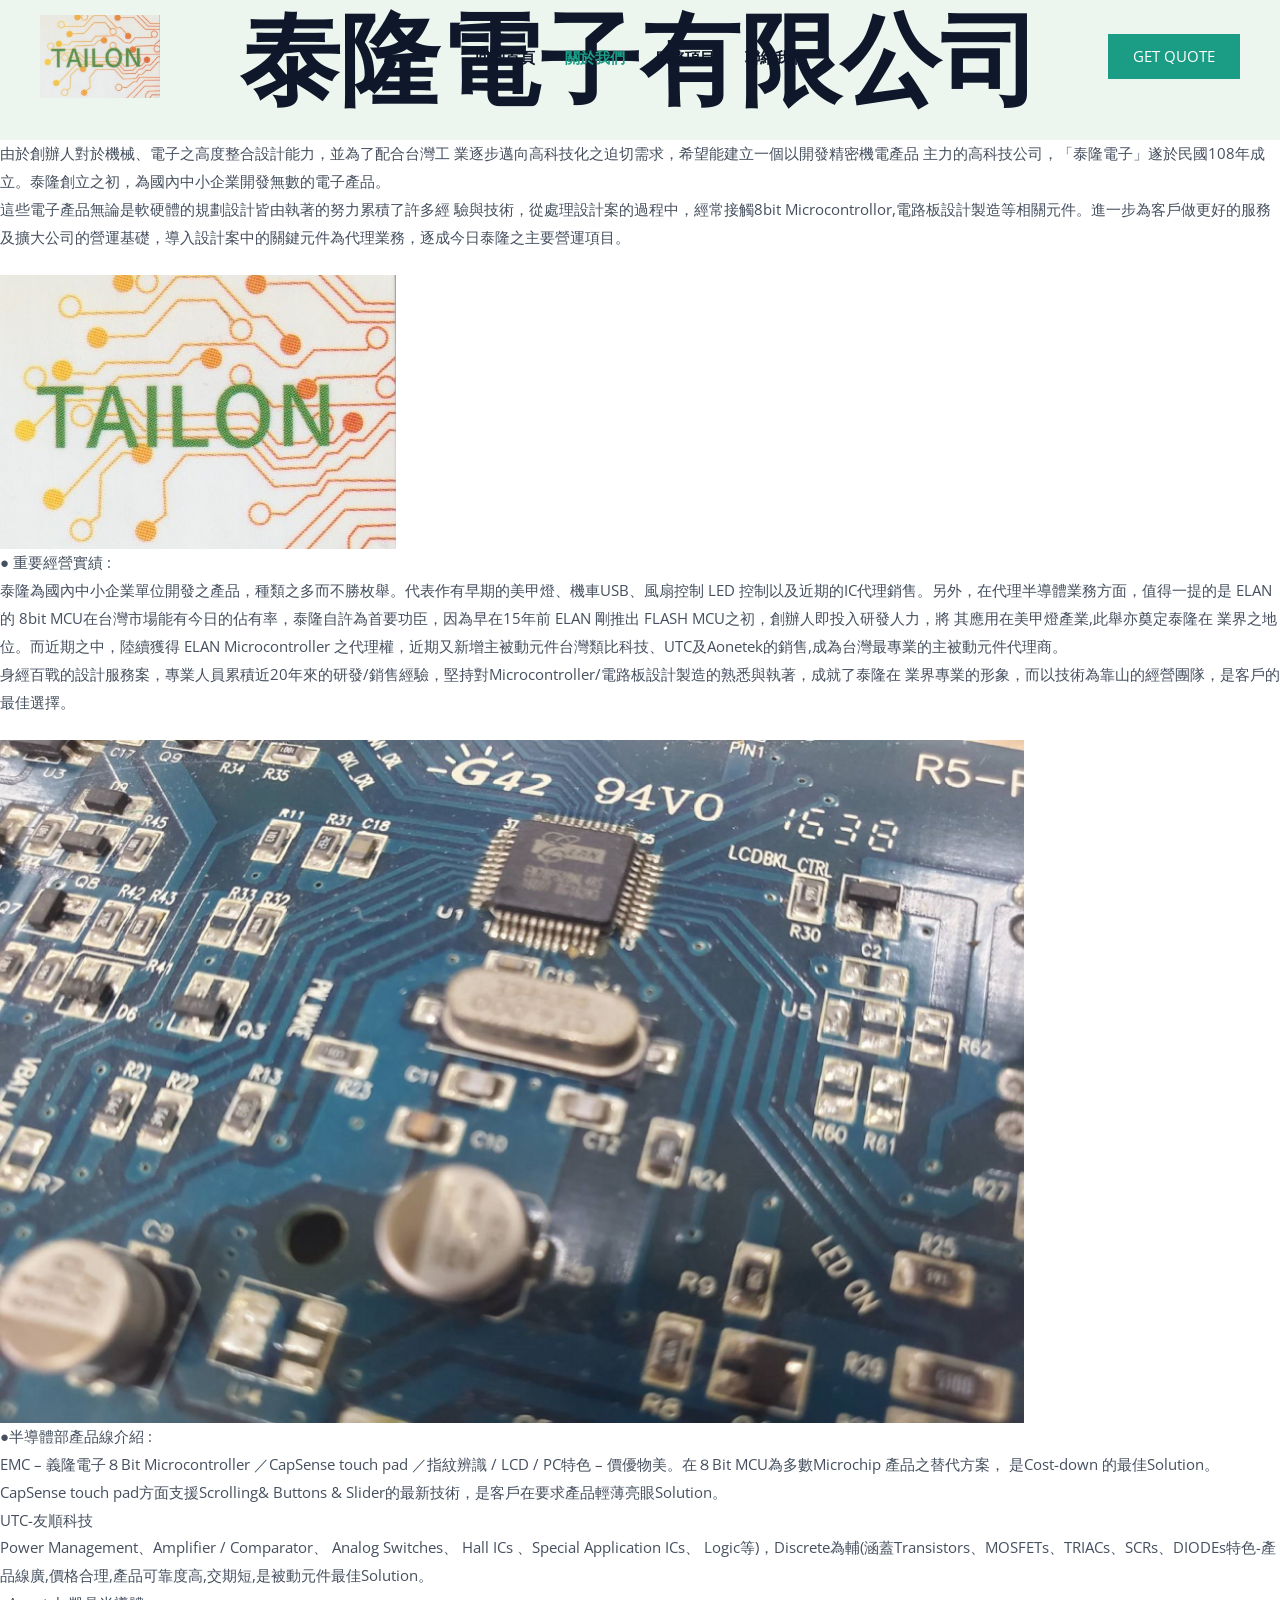
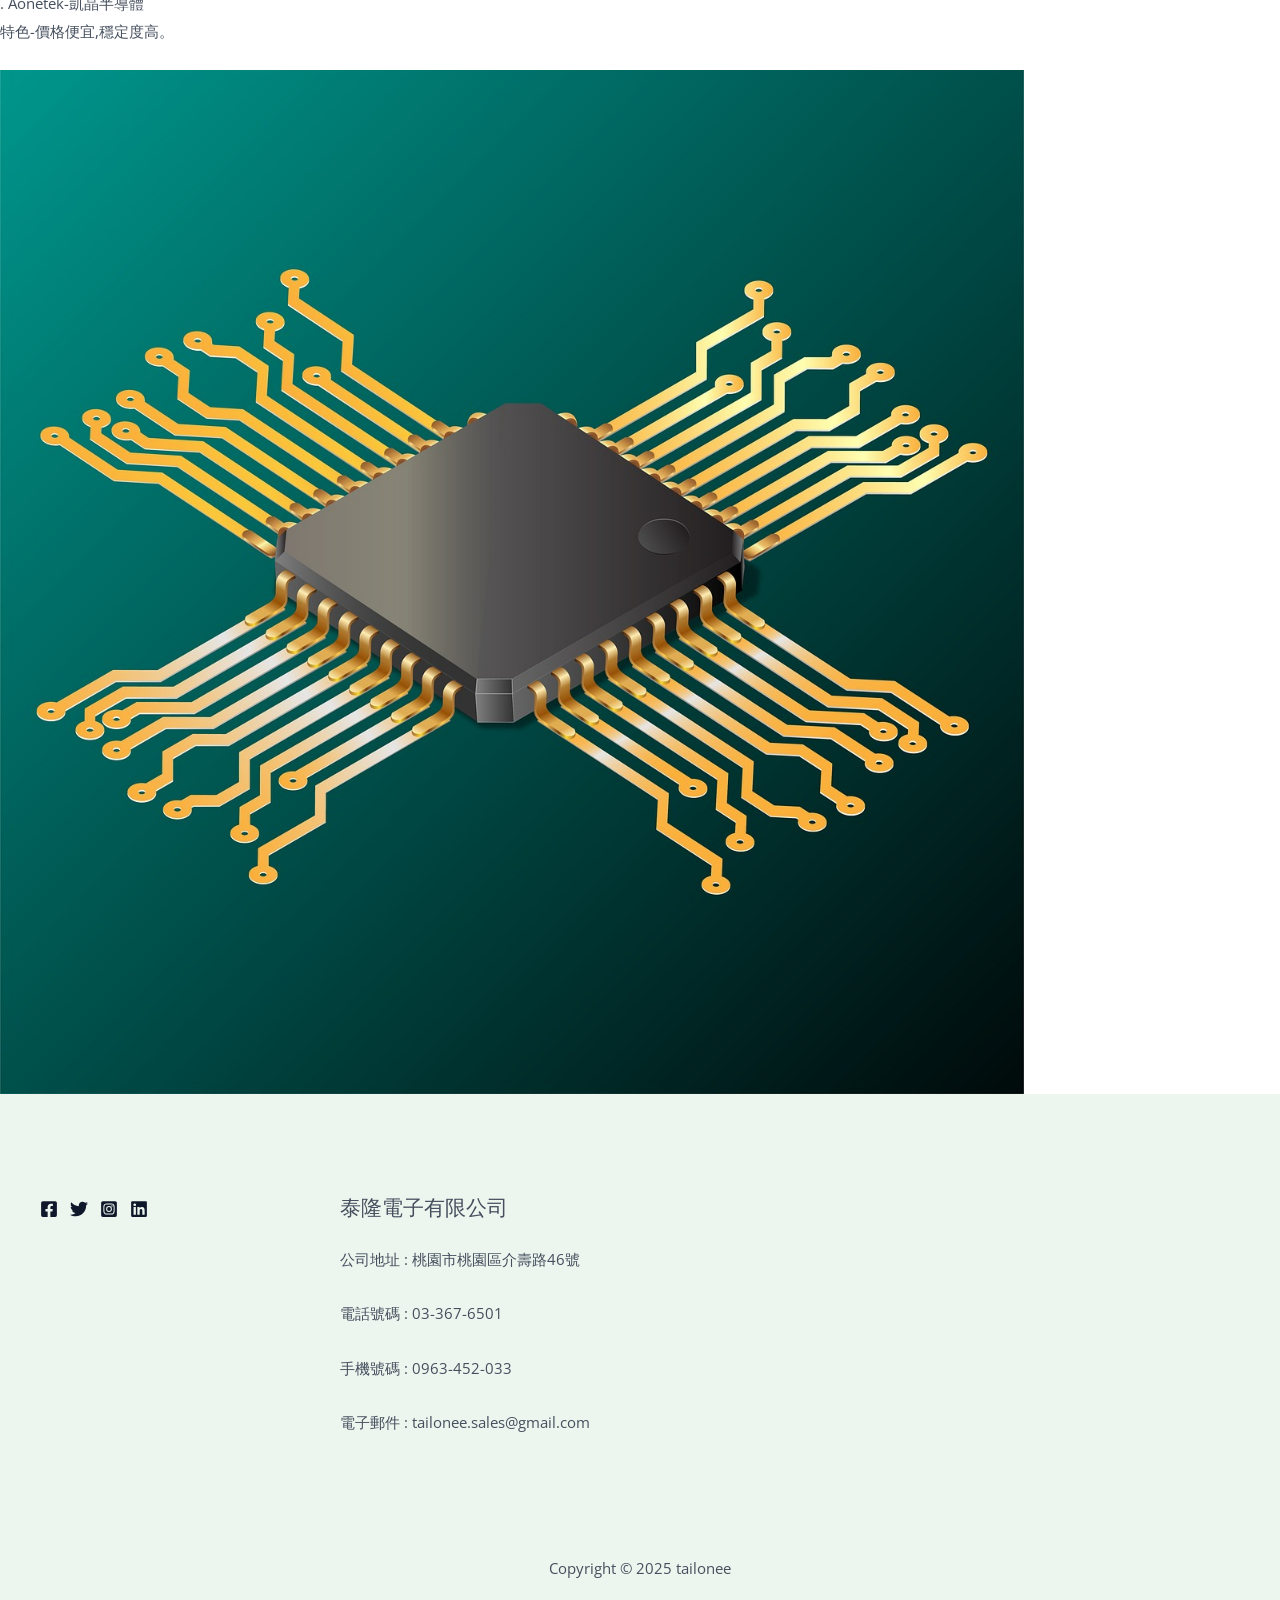
==== about/index.html @ 80944d58 "2025/05/28 2025/05/28" ====
<!DOCTYPE html>
<html lang="zh-TW">
<head>
<meta charset="UTF-8">
<meta name="viewport" content="width=device-width, initial-scale=1">
	<link rel="profile" href="https://gmpg.org/xfn/11"> 
	<title>關於我們 &#8211; tailonee</title>
<meta name="robots" content="max-image-preview:large">
	<style>img:is([sizes="auto" i], [sizes^="auto," i]) { contain-intrinsic-size: 3000px 1500px }</style>
	<link rel="dns-prefetch" href="//fonts.googleapis.com">
<link rel="alternate" type="application/rss+xml" title="訂閱《tailonee》&raquo; 資訊提供" href="https://wayne0417.github.io/tailonee.github.io/feed/">
<link rel="alternate" type="application/rss+xml" title="訂閱《tailonee》&raquo; 留言的資訊提供" href="https://wayne0417.github.io/tailonee.github.io/comments/feed/">
<script>
window._wpemojiSettings = {"baseUrl":"https:\/\/s.w.org\/images\/core\/emoji\/15.1.0\/72x72\/","ext":".png","svgUrl":"https:\/\/s.w.org\/images\/core\/emoji\/15.1.0\/svg\/","svgExt":".svg","source":{"concatemoji":"https:\/\/wayne0417.github.io\/tailonee.github.io\/wp-includes\/js\/wp-emoji-release.min.js?ver=6.8.1"}};
/*! This file is auto-generated */
!function(i,n){var o,s,e;function c(e){try{var t={supportTests:e,timestamp:(new Date).valueOf()};sessionStorage.setItem(o,JSON.stringify(t))}catch(e){}}function p(e,t,n){e.clearRect(0,0,e.canvas.width,e.canvas.height),e.fillText(t,0,0);var t=new Uint32Array(e.getImageData(0,0,e.canvas.width,e.canvas.height).data),r=(e.clearRect(0,0,e.canvas.width,e.canvas.height),e.fillText(n,0,0),new Uint32Array(e.getImageData(0,0,e.canvas.width,e.canvas.height).data));return t.every(function(e,t){return e===r[t]})}function u(e,t,n){switch(t){case"flag":return n(e,"🏳️‍⚧️","🏳️​⚧️")?!1:!n(e,"🇺🇳","🇺​🇳")&&!n(e,"🏴󠁧󠁢󠁥󠁮󠁧󠁿","🏴​󠁧​󠁢​󠁥​󠁮​󠁧​󠁿");case"emoji":return!n(e,"🐦‍🔥","🐦​🔥")}return!1}function f(e,t,n){var r="undefined"!=typeof WorkerGlobalScope&&self instanceof WorkerGlobalScope?new OffscreenCanvas(300,150):i.createElement("canvas"),a=r.getContext("2d",{willReadFrequently:!0}),o=(a.textBaseline="top",a.font="600 32px Arial",{});return e.forEach(function(e){o[e]=t(a,e,n)}),o}function t(e){var t=i.createElement("script");t.src=e,t.defer=!0,i.head.appendChild(t)}"undefined"!=typeof Promise&&(o="wpEmojiSettingsSupports",s=["flag","emoji"],n.supports={everything:!0,everythingExceptFlag:!0},e=new Promise(function(e){i.addEventListener("DOMContentLoaded",e,{once:!0})}),new Promise(function(t){var n=function(){try{var e=JSON.parse(sessionStorage.getItem(o));if("object"==typeof e&&"number"==typeof e.timestamp&&(new Date).valueOf()<e.timestamp+604800&&"object"==typeof e.supportTests)return e.supportTests}catch(e){}return null}();if(!n){if("undefined"!=typeof Worker&&"undefined"!=typeof OffscreenCanvas&&"undefined"!=typeof URL&&URL.createObjectURL&&"undefined"!=typeof Blob)try{var e="postMessage("+f.toString()+"("+[JSON.stringify(s),u.toString(),p.toString()].join(",")+"));",r=new Blob([e],{type:"text/javascript"}),a=new Worker(URL.createObjectURL(r),{name:"wpTestEmojiSupports"});return void(a.onmessage=function(e){c(n=e.data),a.terminate(),t(n)})}catch(e){}c(n=f(s,u,p))}t(n)}).then(function(e){for(var t in e)n.supports[t]=e[t],n.supports.everything=n.supports.everything&&n.supports[t],"flag"!==t&&(n.supports.everythingExceptFlag=n.supports.everythingExceptFlag&&n.supports[t]);n.supports.everythingExceptFlag=n.supports.everythingExceptFlag&&!n.supports.flag,n.DOMReady=!1,n.readyCallback=function(){n.DOMReady=!0}}).then(function(){return e}).then(function(){var e;n.supports.everything||(n.readyCallback(),(e=n.source||{}).concatemoji?t(e.concatemoji):e.wpemoji&&e.twemoji&&(t(e.twemoji),t(e.wpemoji)))}))}((window,document),window._wpemojiSettings);
</script>
<link rel="stylesheet" id="astra-theme-css-css" href="https://wayne0417.github.io/tailonee.github.io/wp-content/themes/astra/assets/css/minified/main.min.css?ver=4.11.0" media="all">
<style id="astra-theme-css-inline-css">:root{--ast-post-nav-space:0;--ast-container-default-xlg-padding:6.67em;--ast-container-default-lg-padding:5.67em;--ast-container-default-slg-padding:4.34em;--ast-container-default-md-padding:3.34em;--ast-container-default-sm-padding:6.67em;--ast-container-default-xs-padding:2.4em;--ast-container-default-xxs-padding:1.4em;--ast-code-block-background:#EEEEEE;--ast-comment-inputs-background:#FAFAFA;--ast-normal-container-width:1200px;--ast-narrow-container-width:750px;--ast-blog-title-font-weight:normal;--ast-blog-meta-weight:inherit;--ast-global-color-primary:var(--ast-global-color-5);--ast-global-color-secondary:var(--ast-global-color-4);--ast-global-color-alternate-background:var(--ast-global-color-7);--ast-global-color-subtle-background:var(--ast-global-color-6);--ast-bg-style-guide:#F8FAFC;--ast-shadow-style-guide:0px 0px 4px 0 #00000057;--ast-global-dark-bg-style:#fff;--ast-global-dark-lfs:#fbfbfb;--ast-widget-bg-color:#fafafa;--ast-wc-container-head-bg-color:#fbfbfb;--ast-title-layout-bg:#eeeeee;--ast-search-border-color:#e7e7e7;--ast-lifter-hover-bg:#e6e6e6;--ast-gallery-block-color:#000;--srfm-color-input-label:var(--ast-global-color-2);}html{font-size:93.75%;}a,.page-title{color:var(--ast-global-color-2);}a:hover,a:focus{color:var(--ast-global-color-1);}body,button,input,select,textarea,.ast-button,.ast-custom-button{font-family:'Open Sans',sans-serif;font-weight:400;font-size:15px;font-size:1rem;}blockquote{color:var(--ast-global-color-3);}h1,.entry-content h1,h2,.entry-content h2,h3,.entry-content h3,h4,.entry-content h4,h5,.entry-content h5,h6,.entry-content h6,.site-title,.site-title a{font-family:'Josefin Sans',sans-serif;font-weight:700;line-height:1.1em;}.site-title{font-size:35px;font-size:2.3333333333333rem;display:none;}header .custom-logo-link img{max-width:120px;width:120px;}.astra-logo-svg{width:120px;}.site-header .site-description{font-size:15px;font-size:1rem;display:none;}.entry-title{font-size:30px;font-size:2rem;}.archive .ast-article-post .ast-article-inner,.blog .ast-article-post .ast-article-inner,.archive .ast-article-post .ast-article-inner:hover,.blog .ast-article-post .ast-article-inner:hover{overflow:hidden;}h1,.entry-content h1{font-size:100px;font-size:6.6666666666667rem;font-family:'Josefin Sans',sans-serif;line-height:1.4em;}h2,.entry-content h2{font-size:60px;font-size:4rem;font-family:'Josefin Sans',sans-serif;line-height:1.3em;}h3,.entry-content h3{font-size:60px;font-size:4rem;font-family:'Josefin Sans',sans-serif;line-height:1.3em;}h4,.entry-content h4{font-size:45px;font-size:3rem;line-height:1.2em;font-family:'Josefin Sans',sans-serif;}h5,.entry-content h5{font-size:24px;font-size:1.6rem;line-height:1.2em;font-family:'Josefin Sans',sans-serif;}h6,.entry-content h6{font-size:18px;font-size:1.2rem;line-height:1.25em;font-family:'Josefin Sans',sans-serif;}::selection{background-color:var(--ast-global-color-0);color:#ffffff;}body,h1,.entry-title a,.entry-content h1,h2,.entry-content h2,h3,.entry-content h3,h4,.entry-content h4,h5,.entry-content h5,h6,.entry-content h6{color:var(--ast-global-color-3);}.tagcloud a:hover,.tagcloud a:focus,.tagcloud a.current-item{color:#ffffff;border-color:var(--ast-global-color-2);background-color:var(--ast-global-color-2);}input:focus,input[type="text"]:focus,input[type="email"]:focus,input[type="url"]:focus,input[type="password"]:focus,input[type="reset"]:focus,input[type="search"]:focus,textarea:focus{border-color:var(--ast-global-color-2);}input[type="radio"]:checked,input[type=reset],input[type="checkbox"]:checked,input[type="checkbox"]:hover:checked,input[type="checkbox"]:focus:checked,input[type=range]::-webkit-slider-thumb{border-color:var(--ast-global-color-2);background-color:var(--ast-global-color-2);box-shadow:none;}.site-footer a:hover + .post-count,.site-footer a:focus + .post-count{background:var(--ast-global-color-2);border-color:var(--ast-global-color-2);}.single .nav-links .nav-previous,.single .nav-links .nav-next{color:var(--ast-global-color-2);}.entry-meta,.entry-meta *{line-height:1.45;color:var(--ast-global-color-2);}.entry-meta a:not(.ast-button):hover,.entry-meta a:not(.ast-button):hover *,.entry-meta a:not(.ast-button):focus,.entry-meta a:not(.ast-button):focus *,.page-links > .page-link,.page-links .page-link:hover,.post-navigation a:hover{color:var(--ast-global-color-1);}#cat option,.secondary .calendar_wrap thead a,.secondary .calendar_wrap thead a:visited{color:var(--ast-global-color-2);}.secondary .calendar_wrap #today,.ast-progress-val span{background:var(--ast-global-color-2);}.secondary a:hover + .post-count,.secondary a:focus + .post-count{background:var(--ast-global-color-2);border-color:var(--ast-global-color-2);}.calendar_wrap #today > a{color:#ffffff;}.page-links .page-link,.single .post-navigation a{color:var(--ast-global-color-2);}.ast-search-menu-icon .search-form button.search-submit{padding:0 4px;}.ast-search-menu-icon form.search-form{padding-right:0;}.ast-search-menu-icon.slide-search input.search-field{width:0;}.ast-header-search .ast-search-menu-icon.ast-dropdown-active .search-form,.ast-header-search .ast-search-menu-icon.ast-dropdown-active .search-field:focus{transition:all 0.2s;}.search-form input.search-field:focus{outline:none;}.wp-block-latest-posts > li > a{color:var(--ast-global-color-2);}.widget-title,.widget .wp-block-heading{font-size:21px;font-size:1.4rem;color:var(--ast-global-color-3);}.ast-search-menu-icon.slide-search a:focus-visible:focus-visible,.astra-search-icon:focus-visible,#close:focus-visible,a:focus-visible,.ast-menu-toggle:focus-visible,.site .skip-link:focus-visible,.wp-block-loginout input:focus-visible,.wp-block-search.wp-block-search__button-inside .wp-block-search__inside-wrapper,.ast-header-navigation-arrow:focus-visible,.woocommerce .wc-proceed-to-checkout > .checkout-button:focus-visible,.woocommerce .woocommerce-MyAccount-navigation ul li a:focus-visible,.ast-orders-table__row .ast-orders-table__cell:focus-visible,.woocommerce .woocommerce-order-details .order-again > .button:focus-visible,.woocommerce .woocommerce-message a.button.wc-forward:focus-visible,.woocommerce #minus_qty:focus-visible,.woocommerce #plus_qty:focus-visible,a#ast-apply-coupon:focus-visible,.woocommerce .woocommerce-info a:focus-visible,.woocommerce .astra-shop-summary-wrap a:focus-visible,.woocommerce a.wc-forward:focus-visible,#ast-apply-coupon:focus-visible,.woocommerce-js .woocommerce-mini-cart-item a.remove:focus-visible,#close:focus-visible,.button.search-submit:focus-visible,#search_submit:focus,.normal-search:focus-visible,.ast-header-account-wrap:focus-visible,.woocommerce .ast-on-card-button.ast-quick-view-trigger:focus{outline-style:dotted;outline-color:inherit;outline-width:thin;}input:focus,input[type="text"]:focus,input[type="email"]:focus,input[type="url"]:focus,input[type="password"]:focus,input[type="reset"]:focus,input[type="search"]:focus,input[type="number"]:focus,textarea:focus,.wp-block-search__input:focus,[data-section="section-header-mobile-trigger"] .ast-button-wrap .ast-mobile-menu-trigger-minimal:focus,.ast-mobile-popup-drawer.active .menu-toggle-close:focus,.woocommerce-ordering select.orderby:focus,#ast-scroll-top:focus,#coupon_code:focus,.woocommerce-page #comment:focus,.woocommerce #reviews #respond input#submit:focus,.woocommerce a.add_to_cart_button:focus,.woocommerce .button.single_add_to_cart_button:focus,.woocommerce .woocommerce-cart-form button:focus,.woocommerce .woocommerce-cart-form__cart-item .quantity .qty:focus,.woocommerce .woocommerce-billing-fields .woocommerce-billing-fields__field-wrapper .woocommerce-input-wrapper > .input-text:focus,.woocommerce #order_comments:focus,.woocommerce #place_order:focus,.woocommerce .woocommerce-address-fields .woocommerce-address-fields__field-wrapper .woocommerce-input-wrapper > .input-text:focus,.woocommerce .woocommerce-MyAccount-content form button:focus,.woocommerce .woocommerce-MyAccount-content .woocommerce-EditAccountForm .woocommerce-form-row .woocommerce-Input.input-text:focus,.woocommerce .ast-woocommerce-container .woocommerce-pagination ul.page-numbers li a:focus,body #content .woocommerce form .form-row .select2-container--default .select2-selection--single:focus,#ast-coupon-code:focus,.woocommerce.woocommerce-js .quantity input[type=number]:focus,.woocommerce-js .woocommerce-mini-cart-item .quantity input[type=number]:focus,.woocommerce p#ast-coupon-trigger:focus{border-style:dotted;border-color:inherit;border-width:thin;}input{outline:none;}.site-logo-img img{ transition:all 0.2s linear;}body .ast-oembed-container *{position:absolute;top:0;width:100%;height:100%;left:0;}body .wp-block-embed-pocket-casts .ast-oembed-container *{position:unset;}.ast-single-post-featured-section + article {margin-top: 2em;}.site-content .ast-single-post-featured-section img {width: 100%;overflow: hidden;object-fit: cover;}.site > .ast-single-related-posts-container {margin-top: 0;}@media (min-width: 922px) {.ast-desktop .ast-container--narrow {max-width: var(--ast-narrow-container-width);margin: 0 auto;}}.ast-page-builder-template .hentry {margin: 0;}.ast-page-builder-template .site-content > .ast-container {max-width: 100%;padding: 0;}.ast-page-builder-template .site .site-content #primary {padding: 0;margin: 0;}.ast-page-builder-template .no-results {text-align: center;margin: 4em auto;}.ast-page-builder-template .ast-pagination {padding: 2em;}.ast-page-builder-template .entry-header.ast-no-title.ast-no-thumbnail {margin-top: 0;}.ast-page-builder-template .entry-header.ast-header-without-markup {margin-top: 0;margin-bottom: 0;}.ast-page-builder-template .entry-header.ast-no-title.ast-no-meta {margin-bottom: 0;}.ast-page-builder-template.single .post-navigation {padding-bottom: 2em;}.ast-page-builder-template.single-post .site-content > .ast-container {max-width: 100%;}.ast-page-builder-template .entry-header {margin-top: 4em;margin-left: auto;margin-right: auto;padding-left: 20px;padding-right: 20px;}.single.ast-page-builder-template .entry-header {padding-left: 20px;padding-right: 20px;}.ast-page-builder-template .ast-archive-description {margin: 4em auto 0;padding-left: 20px;padding-right: 20px;}.ast-page-builder-template.ast-no-sidebar .entry-content .alignwide {margin-left: 0;margin-right: 0;}@media (max-width:921.9px){#ast-desktop-header{display:none;}}@media (min-width:922px){#ast-mobile-header{display:none;}}.wp-block-buttons.aligncenter{justify-content:center;}@media (max-width:921px){.ast-theme-transparent-header #primary,.ast-theme-transparent-header #secondary{padding:0;}}@media (max-width:921px){.ast-plain-container.ast-no-sidebar #primary{padding:0;}}.ast-plain-container.ast-no-sidebar #primary{margin-top:0;margin-bottom:0;}.wp-block-button.is-style-outline .wp-block-button__link{border-color:var(--ast-global-color-0);border-top-width:2px;border-right-width:2px;border-bottom-width:2px;border-left-width:2px;}div.wp-block-button.is-style-outline > .wp-block-button__link:not(.has-text-color),div.wp-block-button.wp-block-button__link.is-style-outline:not(.has-text-color){color:var(--ast-global-color-0);}.wp-block-button.is-style-outline .wp-block-button__link:hover,.wp-block-buttons .wp-block-button.is-style-outline .wp-block-button__link:focus,.wp-block-buttons .wp-block-button.is-style-outline > .wp-block-button__link:not(.has-text-color):hover,.wp-block-buttons .wp-block-button.wp-block-button__link.is-style-outline:not(.has-text-color):hover{color:#ffffff;background-color:var(--ast-global-color-1);border-color:var(--ast-global-color-1);}.post-page-numbers.current .page-link,.ast-pagination .page-numbers.current{color:#ffffff;border-color:var(--ast-global-color-0);background-color:var(--ast-global-color-0);}.wp-block-buttons .wp-block-button.is-style-outline .wp-block-button__link.wp-element-button,.ast-outline-button,.wp-block-uagb-buttons-child .uagb-buttons-repeater.ast-outline-button{border-color:var(--ast-global-color-0);border-top-width:2px;border-right-width:2px;border-bottom-width:2px;border-left-width:2px;font-family:inherit;font-weight:inherit;line-height:1em;border-top-left-radius:0px;border-top-right-radius:0px;border-bottom-right-radius:0px;border-bottom-left-radius:0px;}.wp-block-buttons .wp-block-button.is-style-outline > .wp-block-button__link:not(.has-text-color),.wp-block-buttons .wp-block-button.wp-block-button__link.is-style-outline:not(.has-text-color),.ast-outline-button{color:var(--ast-global-color-0);}.wp-block-button.is-style-outline .wp-block-button__link:hover,.wp-block-buttons .wp-block-button.is-style-outline .wp-block-button__link:focus,.wp-block-buttons .wp-block-button.is-style-outline > .wp-block-button__link:not(.has-text-color):hover,.wp-block-buttons .wp-block-button.wp-block-button__link.is-style-outline:not(.has-text-color):hover,.ast-outline-button:hover,.ast-outline-button:focus,.wp-block-uagb-buttons-child .uagb-buttons-repeater.ast-outline-button:hover,.wp-block-uagb-buttons-child .uagb-buttons-repeater.ast-outline-button:focus{color:#ffffff;background-color:var(--ast-global-color-1);border-color:var(--ast-global-color-1);}.wp-block-button .wp-block-button__link.wp-element-button.is-style-outline:not(.has-background),.wp-block-button.is-style-outline>.wp-block-button__link.wp-element-button:not(.has-background),.ast-outline-button{background-color:var(--ast-global-color-0);}.entry-content[data-ast-blocks-layout] > figure{margin-bottom:1em;}@media (max-width:921px){.ast-separate-container #primary,.ast-separate-container #secondary{padding:1.5em 0;}#primary,#secondary{padding:1.5em 0;margin:0;}.ast-left-sidebar #content > .ast-container{display:flex;flex-direction:column-reverse;width:100%;}.ast-separate-container .ast-article-post,.ast-separate-container .ast-article-single{padding:1.5em 2.14em;}.ast-author-box img.avatar{margin:20px 0 0 0;}}@media (min-width:922px){.ast-separate-container.ast-right-sidebar #primary,.ast-separate-container.ast-left-sidebar #primary{border:0;}.search-no-results.ast-separate-container #primary{margin-bottom:4em;}}.elementor-widget-button .elementor-button{border-style:solid;text-decoration:none;border-top-width:0;border-right-width:0;border-left-width:0;border-bottom-width:0;}body .elementor-button.elementor-size-sm,body .elementor-button.elementor-size-xs,body .elementor-button.elementor-size-md,body .elementor-button.elementor-size-lg,body .elementor-button.elementor-size-xl,body .elementor-button{border-top-left-radius:0px;border-top-right-radius:0px;border-bottom-right-radius:0px;border-bottom-left-radius:0px;padding-top:15px;padding-right:40px;padding-bottom:15px;padding-left:40px;}.elementor-widget-button .elementor-button{border-color:var(--ast-global-color-0);background-color:var(--ast-global-color-0);}.elementor-widget-button .elementor-button:hover,.elementor-widget-button .elementor-button:focus{color:#ffffff;background-color:var(--ast-global-color-1);border-color:var(--ast-global-color-1);}.wp-block-button .wp-block-button__link ,.elementor-widget-button .elementor-button,.elementor-widget-button .elementor-button:visited{color:#ffffff;}.elementor-widget-button .elementor-button{line-height:1em;text-transform:uppercase;}.wp-block-button .wp-block-button__link:hover,.wp-block-button .wp-block-button__link:focus{color:#ffffff;background-color:var(--ast-global-color-1);border-color:var(--ast-global-color-1);}.elementor-widget-heading h1.elementor-heading-title{line-height:1.4em;}.elementor-widget-heading h2.elementor-heading-title{line-height:1.3em;}.elementor-widget-heading h3.elementor-heading-title{line-height:1.3em;}.elementor-widget-heading h4.elementor-heading-title{line-height:1.2em;}.elementor-widget-heading h5.elementor-heading-title{line-height:1.2em;}.elementor-widget-heading h6.elementor-heading-title{line-height:1.25em;}.wp-block-button .wp-block-button__link,.wp-block-search .wp-block-search__button,body .wp-block-file .wp-block-file__button{border-color:var(--ast-global-color-0);background-color:var(--ast-global-color-0);color:#ffffff;font-family:inherit;font-weight:inherit;line-height:1em;text-transform:uppercase;border-top-left-radius:0px;border-top-right-radius:0px;border-bottom-right-radius:0px;border-bottom-left-radius:0px;padding-top:15px;padding-right:40px;padding-bottom:15px;padding-left:40px;}.menu-toggle,button,.ast-button,.ast-custom-button,.button,input#submit,input[type="button"],input[type="submit"],input[type="reset"],form[CLASS*="wp-block-search__"].wp-block-search .wp-block-search__inside-wrapper .wp-block-search__button,body .wp-block-file .wp-block-file__button,.woocommerce-js a.button,.woocommerce button.button,.woocommerce .woocommerce-message a.button,.woocommerce #respond input#submit.alt,.woocommerce input.button.alt,.woocommerce input.button,.woocommerce input.button:disabled,.woocommerce input.button:disabled[disabled],.woocommerce input.button:disabled:hover,.woocommerce input.button:disabled[disabled]:hover,.woocommerce #respond input#submit,.woocommerce button.button.alt.disabled,.wc-block-grid__products .wc-block-grid__product .wp-block-button__link,.wc-block-grid__product-onsale,[CLASS*="wc-block"] button,.woocommerce-js .astra-cart-drawer .astra-cart-drawer-content .woocommerce-mini-cart__buttons .button:not(.checkout):not(.ast-continue-shopping),.woocommerce-js .astra-cart-drawer .astra-cart-drawer-content .woocommerce-mini-cart__buttons a.checkout,.woocommerce button.button.alt.disabled.wc-variation-selection-needed,[CLASS*="wc-block"] .wc-block-components-button{border-style:solid;border-top-width:0;border-right-width:0;border-left-width:0;border-bottom-width:0;color:#ffffff;border-color:var(--ast-global-color-0);background-color:var(--ast-global-color-0);padding-top:15px;padding-right:40px;padding-bottom:15px;padding-left:40px;font-family:inherit;font-weight:inherit;line-height:1em;text-transform:uppercase;border-top-left-radius:0px;border-top-right-radius:0px;border-bottom-right-radius:0px;border-bottom-left-radius:0px;}button:focus,.menu-toggle:hover,button:hover,.ast-button:hover,.ast-custom-button:hover .button:hover,.ast-custom-button:hover ,input[type=reset]:hover,input[type=reset]:focus,input#submit:hover,input#submit:focus,input[type="button"]:hover,input[type="button"]:focus,input[type="submit"]:hover,input[type="submit"]:focus,form[CLASS*="wp-block-search__"].wp-block-search .wp-block-search__inside-wrapper .wp-block-search__button:hover,form[CLASS*="wp-block-search__"].wp-block-search .wp-block-search__inside-wrapper .wp-block-search__button:focus,body .wp-block-file .wp-block-file__button:hover,body .wp-block-file .wp-block-file__button:focus,.woocommerce-js a.button:hover,.woocommerce button.button:hover,.woocommerce .woocommerce-message a.button:hover,.woocommerce #respond input#submit:hover,.woocommerce #respond input#submit.alt:hover,.woocommerce input.button.alt:hover,.woocommerce input.button:hover,.woocommerce button.button.alt.disabled:hover,.wc-block-grid__products .wc-block-grid__product .wp-block-button__link:hover,[CLASS*="wc-block"] button:hover,.woocommerce-js .astra-cart-drawer .astra-cart-drawer-content .woocommerce-mini-cart__buttons .button:not(.checkout):not(.ast-continue-shopping):hover,.woocommerce-js .astra-cart-drawer .astra-cart-drawer-content .woocommerce-mini-cart__buttons a.checkout:hover,.woocommerce button.button.alt.disabled.wc-variation-selection-needed:hover,[CLASS*="wc-block"] .wc-block-components-button:hover,[CLASS*="wc-block"] .wc-block-components-button:focus{color:#ffffff;background-color:var(--ast-global-color-1);border-color:var(--ast-global-color-1);}@media (max-width:921px){.ast-mobile-header-stack .main-header-bar .ast-search-menu-icon{display:inline-block;}.ast-header-break-point.ast-header-custom-item-outside .ast-mobile-header-stack .main-header-bar .ast-search-icon{margin:0;}.ast-comment-avatar-wrap img{max-width:2.5em;}.ast-comment-meta{padding:0 1.8888em 1.3333em;}.ast-separate-container .ast-comment-list li.depth-1{padding:1.5em 2.14em;}.ast-separate-container .comment-respond{padding:2em 2.14em;}}@media (min-width:544px){.ast-container{max-width:100%;}}@media (max-width:544px){.ast-separate-container .ast-article-post,.ast-separate-container .ast-article-single,.ast-separate-container .comments-title,.ast-separate-container .ast-archive-description{padding:1.5em 1em;}.ast-separate-container #content .ast-container{padding-left:0.54em;padding-right:0.54em;}.ast-separate-container .ast-comment-list .bypostauthor{padding:.5em;}.ast-search-menu-icon.ast-dropdown-active .search-field{width:170px;}} #ast-mobile-header .ast-site-header-cart-li a{pointer-events:none;}body,.ast-separate-container{background-color:var(--ast-global-color-4);background-image:none;}@media (max-width:921px){.site-title{display:none;}.site-header .site-description{display:none;}h1,.entry-content h1{font-size:50px;}h2,.entry-content h2{font-size:35px;}h3,.entry-content h3{font-size:30px;}h4,.entry-content h4{font-size:25px;font-size:1.6666666666667rem;}h5,.entry-content h5{font-size:20px;font-size:1.3333333333333rem;}h6,.entry-content h6{font-size:18px;font-size:1.2rem;}}@media (max-width:544px){.site-title{display:none;}.site-header .site-description{display:none;}h1,.entry-content h1{font-size:30px;}h2,.entry-content h2{font-size:20px;}h3,.entry-content h3{font-size:18px;}h4,.entry-content h4{font-size:25px;font-size:1.6666666666667rem;}h6,.entry-content h6{font-size:20px;font-size:1.3333333333333rem;}}@media (max-width:921px){html{font-size:85.5%;}}@media (max-width:544px){html{font-size:85.5%;}}@media (min-width:922px){.ast-container{max-width:1240px;}}@media (min-width:922px){.site-content .ast-container{display:flex;}}@media (max-width:921px){.site-content .ast-container{flex-direction:column;}}@media (min-width:922px){.main-header-menu .sub-menu .menu-item.ast-left-align-sub-menu:hover > .sub-menu,.main-header-menu .sub-menu .menu-item.ast-left-align-sub-menu.focus > .sub-menu{margin-left:-0px;}}.ast-theme-transparent-header [data-section="section-header-mobile-trigger"] .ast-button-wrap .ast-mobile-menu-trigger-minimal{background:transparent;}.site .comments-area{padding-bottom:3em;}.wp-block-file {display: flex;align-items: center;flex-wrap: wrap;justify-content: space-between;}.wp-block-pullquote {border: none;}.wp-block-pullquote blockquote::before {content: "\201D";font-family: "Helvetica",sans-serif;display: flex;transform: rotate( 180deg );font-size: 6rem;font-style: normal;line-height: 1;font-weight: bold;align-items: center;justify-content: center;}.has-text-align-right > blockquote::before {justify-content: flex-start;}.has-text-align-left > blockquote::before {justify-content: flex-end;}figure.wp-block-pullquote.is-style-solid-color blockquote {max-width: 100%;text-align: inherit;}:root {--wp--custom--ast-default-block-top-padding: 3em;--wp--custom--ast-default-block-right-padding: 3em;--wp--custom--ast-default-block-bottom-padding: 3em;--wp--custom--ast-default-block-left-padding: 3em;--wp--custom--ast-container-width: 1200px;--wp--custom--ast-content-width-size: 1200px;--wp--custom--ast-wide-width-size: calc(1200px + var(--wp--custom--ast-default-block-left-padding) + var(--wp--custom--ast-default-block-right-padding));}.ast-narrow-container {--wp--custom--ast-content-width-size: 750px;--wp--custom--ast-wide-width-size: 750px;}@media(max-width: 921px) {:root {--wp--custom--ast-default-block-top-padding: 3em;--wp--custom--ast-default-block-right-padding: 2em;--wp--custom--ast-default-block-bottom-padding: 3em;--wp--custom--ast-default-block-left-padding: 2em;}}@media(max-width: 544px) {:root {--wp--custom--ast-default-block-top-padding: 3em;--wp--custom--ast-default-block-right-padding: 1.5em;--wp--custom--ast-default-block-bottom-padding: 3em;--wp--custom--ast-default-block-left-padding: 1.5em;}}.entry-content > .wp-block-group,.entry-content > .wp-block-cover,.entry-content > .wp-block-columns {padding-top: var(--wp--custom--ast-default-block-top-padding);padding-right: var(--wp--custom--ast-default-block-right-padding);padding-bottom: var(--wp--custom--ast-default-block-bottom-padding);padding-left: var(--wp--custom--ast-default-block-left-padding);}.ast-plain-container.ast-no-sidebar .entry-content > .alignfull,.ast-page-builder-template .ast-no-sidebar .entry-content > .alignfull {margin-left: calc( -50vw + 50%);margin-right: calc( -50vw + 50%);max-width: 100vw;width: 100vw;}.ast-plain-container.ast-no-sidebar .entry-content .alignfull .alignfull,.ast-page-builder-template.ast-no-sidebar .entry-content .alignfull .alignfull,.ast-plain-container.ast-no-sidebar .entry-content .alignfull .alignwide,.ast-page-builder-template.ast-no-sidebar .entry-content .alignfull .alignwide,.ast-plain-container.ast-no-sidebar .entry-content .alignwide .alignfull,.ast-page-builder-template.ast-no-sidebar .entry-content .alignwide .alignfull,.ast-plain-container.ast-no-sidebar .entry-content .alignwide .alignwide,.ast-page-builder-template.ast-no-sidebar .entry-content .alignwide .alignwide,.ast-plain-container.ast-no-sidebar .entry-content .wp-block-column .alignfull,.ast-page-builder-template.ast-no-sidebar .entry-content .wp-block-column .alignfull,.ast-plain-container.ast-no-sidebar .entry-content .wp-block-column .alignwide,.ast-page-builder-template.ast-no-sidebar .entry-content .wp-block-column .alignwide {margin-left: auto;margin-right: auto;width: 100%;}[data-ast-blocks-layout] .wp-block-separator:not(.is-style-dots) {height: 0;}[data-ast-blocks-layout] .wp-block-separator {margin: 20px auto;}[data-ast-blocks-layout] .wp-block-separator:not(.is-style-wide):not(.is-style-dots) {max-width: 100px;}[data-ast-blocks-layout] .wp-block-separator.has-background {padding: 0;}.entry-content[data-ast-blocks-layout] > * {max-width: var(--wp--custom--ast-content-width-size);margin-left: auto;margin-right: auto;}.entry-content[data-ast-blocks-layout] > .alignwide {max-width: var(--wp--custom--ast-wide-width-size);}.entry-content[data-ast-blocks-layout] .alignfull {max-width: none;}.entry-content .wp-block-columns {margin-bottom: 0;}blockquote {margin: 1.5em;border-color: rgba(0,0,0,0.05);}.wp-block-quote:not(.has-text-align-right):not(.has-text-align-center) {border-left: 5px solid rgba(0,0,0,0.05);}.has-text-align-right > blockquote,blockquote.has-text-align-right {border-right: 5px solid rgba(0,0,0,0.05);}.has-text-align-left > blockquote,blockquote.has-text-align-left {border-left: 5px solid rgba(0,0,0,0.05);}.wp-block-site-tagline,.wp-block-latest-posts .read-more {margin-top: 15px;}.wp-block-loginout p label {display: block;}.wp-block-loginout p:not(.login-remember):not(.login-submit) input {width: 100%;}.wp-block-loginout input:focus {border-color: transparent;}.wp-block-loginout input:focus {outline: thin dotted;}.entry-content .wp-block-media-text .wp-block-media-text__content {padding: 0 0 0 8%;}.entry-content .wp-block-media-text.has-media-on-the-right .wp-block-media-text__content {padding: 0 8% 0 0;}.entry-content .wp-block-media-text.has-background .wp-block-media-text__content {padding: 8%;}.entry-content .wp-block-cover:not([class*="background-color"]):not(.has-text-color.has-link-color) .wp-block-cover__inner-container,.entry-content .wp-block-cover:not([class*="background-color"]) .wp-block-cover-image-text,.entry-content .wp-block-cover:not([class*="background-color"]) .wp-block-cover-text,.entry-content .wp-block-cover-image:not([class*="background-color"]) .wp-block-cover__inner-container,.entry-content .wp-block-cover-image:not([class*="background-color"]) .wp-block-cover-image-text,.entry-content .wp-block-cover-image:not([class*="background-color"]) .wp-block-cover-text {color: var(--ast-global-color-primary,var(--ast-global-color-5));}.wp-block-loginout .login-remember input {width: 1.1rem;height: 1.1rem;margin: 0 5px 4px 0;vertical-align: middle;}.wp-block-latest-posts > li > *:first-child,.wp-block-latest-posts:not(.is-grid) > li:first-child {margin-top: 0;}.entry-content > .wp-block-buttons,.entry-content > .wp-block-uagb-buttons {margin-bottom: 1.5em;}.wp-block-search__inside-wrapper .wp-block-search__input {padding: 0 10px;color: var(--ast-global-color-3);background: var(--ast-global-color-primary,var(--ast-global-color-5));border-color: var(--ast-border-color);}.wp-block-latest-posts .read-more {margin-bottom: 1.5em;}.wp-block-search__no-button .wp-block-search__inside-wrapper .wp-block-search__input {padding-top: 5px;padding-bottom: 5px;}.wp-block-latest-posts .wp-block-latest-posts__post-date,.wp-block-latest-posts .wp-block-latest-posts__post-author {font-size: 1rem;}.wp-block-latest-posts > li > *,.wp-block-latest-posts:not(.is-grid) > li {margin-top: 12px;margin-bottom: 12px;}.ast-page-builder-template .entry-content[data-ast-blocks-layout] > *,.ast-page-builder-template .entry-content[data-ast-blocks-layout] > .alignfull:not(.wp-block-group):not(.uagb-is-root-container) > * {max-width: none;}.ast-page-builder-template .entry-content[data-ast-blocks-layout] > .alignwide:not(.uagb-is-root-container) > * {max-width: var(--wp--custom--ast-wide-width-size);}.ast-page-builder-template .entry-content[data-ast-blocks-layout] > .inherit-container-width > *,.ast-page-builder-template .entry-content[data-ast-blocks-layout] > *:not(.wp-block-group):not(.uagb-is-root-container) > *,.entry-content[data-ast-blocks-layout] > .wp-block-cover .wp-block-cover__inner-container {max-width: var(--wp--custom--ast-content-width-size) ;margin-left: auto;margin-right: auto;}.entry-content[data-ast-blocks-layout] .wp-block-cover:not(.alignleft):not(.alignright) {width: auto;}@media(max-width: 1200px) {.ast-separate-container .entry-content > .alignfull,.ast-separate-container .entry-content[data-ast-blocks-layout] > .alignwide,.ast-plain-container .entry-content[data-ast-blocks-layout] > .alignwide,.ast-plain-container .entry-content .alignfull {margin-left: calc(-1 * min(var(--ast-container-default-xlg-padding),20px)) ;margin-right: calc(-1 * min(var(--ast-container-default-xlg-padding),20px));}}@media(min-width: 1201px) {.ast-separate-container .entry-content > .alignfull {margin-left: calc(-1 * var(--ast-container-default-xlg-padding) );margin-right: calc(-1 * var(--ast-container-default-xlg-padding) );}.ast-separate-container .entry-content[data-ast-blocks-layout] > .alignwide,.ast-plain-container .entry-content[data-ast-blocks-layout] > .alignwide {margin-left: calc(-1 * var(--wp--custom--ast-default-block-left-padding) );margin-right: calc(-1 * var(--wp--custom--ast-default-block-right-padding) );}}@media(min-width: 921px) {.ast-separate-container .entry-content .wp-block-group.alignwide:not(.inherit-container-width) > :where(:not(.alignleft):not(.alignright)),.ast-plain-container .entry-content .wp-block-group.alignwide:not(.inherit-container-width) > :where(:not(.alignleft):not(.alignright)) {max-width: calc( var(--wp--custom--ast-content-width-size) + 80px );}.ast-plain-container.ast-right-sidebar .entry-content[data-ast-blocks-layout] .alignfull,.ast-plain-container.ast-left-sidebar .entry-content[data-ast-blocks-layout] .alignfull {margin-left: -60px;margin-right: -60px;}}@media(min-width: 544px) {.entry-content > .alignleft {margin-right: 20px;}.entry-content > .alignright {margin-left: 20px;}}@media (max-width:544px){.wp-block-columns .wp-block-column:not(:last-child){margin-bottom:20px;}.wp-block-latest-posts{margin:0;}}@media( max-width: 600px ) {.entry-content .wp-block-media-text .wp-block-media-text__content,.entry-content .wp-block-media-text.has-media-on-the-right .wp-block-media-text__content {padding: 8% 0 0;}.entry-content .wp-block-media-text.has-background .wp-block-media-text__content {padding: 8%;}}.ast-page-builder-template .entry-header {padding-left: 0;}.ast-narrow-container .site-content .wp-block-uagb-image--align-full .wp-block-uagb-image__figure {max-width: 100%;margin-left: auto;margin-right: auto;}:root .has-ast-global-color-0-color{color:var(--ast-global-color-0);}:root .has-ast-global-color-0-background-color{background-color:var(--ast-global-color-0);}:root .wp-block-button .has-ast-global-color-0-color{color:var(--ast-global-color-0);}:root .wp-block-button .has-ast-global-color-0-background-color{background-color:var(--ast-global-color-0);}:root .has-ast-global-color-1-color{color:var(--ast-global-color-1);}:root .has-ast-global-color-1-background-color{background-color:var(--ast-global-color-1);}:root .wp-block-button .has-ast-global-color-1-color{color:var(--ast-global-color-1);}:root .wp-block-button .has-ast-global-color-1-background-color{background-color:var(--ast-global-color-1);}:root .has-ast-global-color-2-color{color:var(--ast-global-color-2);}:root .has-ast-global-color-2-background-color{background-color:var(--ast-global-color-2);}:root .wp-block-button .has-ast-global-color-2-color{color:var(--ast-global-color-2);}:root .wp-block-button .has-ast-global-color-2-background-color{background-color:var(--ast-global-color-2);}:root .has-ast-global-color-3-color{color:var(--ast-global-color-3);}:root .has-ast-global-color-3-background-color{background-color:var(--ast-global-color-3);}:root .wp-block-button .has-ast-global-color-3-color{color:var(--ast-global-color-3);}:root .wp-block-button .has-ast-global-color-3-background-color{background-color:var(--ast-global-color-3);}:root .has-ast-global-color-4-color{color:var(--ast-global-color-4);}:root .has-ast-global-color-4-background-color{background-color:var(--ast-global-color-4);}:root .wp-block-button .has-ast-global-color-4-color{color:var(--ast-global-color-4);}:root .wp-block-button .has-ast-global-color-4-background-color{background-color:var(--ast-global-color-4);}:root .has-ast-global-color-5-color{color:var(--ast-global-color-5);}:root .has-ast-global-color-5-background-color{background-color:var(--ast-global-color-5);}:root .wp-block-button .has-ast-global-color-5-color{color:var(--ast-global-color-5);}:root .wp-block-button .has-ast-global-color-5-background-color{background-color:var(--ast-global-color-5);}:root .has-ast-global-color-6-color{color:var(--ast-global-color-6);}:root .has-ast-global-color-6-background-color{background-color:var(--ast-global-color-6);}:root .wp-block-button .has-ast-global-color-6-color{color:var(--ast-global-color-6);}:root .wp-block-button .has-ast-global-color-6-background-color{background-color:var(--ast-global-color-6);}:root .has-ast-global-color-7-color{color:var(--ast-global-color-7);}:root .has-ast-global-color-7-background-color{background-color:var(--ast-global-color-7);}:root .wp-block-button .has-ast-global-color-7-color{color:var(--ast-global-color-7);}:root .wp-block-button .has-ast-global-color-7-background-color{background-color:var(--ast-global-color-7);}:root .has-ast-global-color-8-color{color:var(--ast-global-color-8);}:root .has-ast-global-color-8-background-color{background-color:var(--ast-global-color-8);}:root .wp-block-button .has-ast-global-color-8-color{color:var(--ast-global-color-8);}:root .wp-block-button .has-ast-global-color-8-background-color{background-color:var(--ast-global-color-8);}:root{--ast-global-color-0:#1B9C85;--ast-global-color-1:#178E79;--ast-global-color-2:#0F172A;--ast-global-color-3:#454F5E;--ast-global-color-4:#EDF6EE;--ast-global-color-5:#FFFFFF;--ast-global-color-6:#D4F3D7;--ast-global-color-7:#06140C;--ast-global-color-8:#222222;}:root {--ast-border-color : #dddddd;}.ast-single-entry-banner {-js-display: flex;display: flex;flex-direction: column;justify-content: center;text-align: center;position: relative;background: var(--ast-title-layout-bg);}.ast-single-entry-banner[data-banner-layout="layout-1"] {max-width: 1200px;background: inherit;padding: 20px 0;}.ast-single-entry-banner[data-banner-width-type="custom"] {margin: 0 auto;width: 100%;}.ast-single-entry-banner + .site-content .entry-header {margin-bottom: 0;}.site .ast-author-avatar {--ast-author-avatar-size: ;}a.ast-underline-text {text-decoration: underline;}.ast-container > .ast-terms-link {position: relative;display: block;}a.ast-button.ast-badge-tax {padding: 4px 8px;border-radius: 3px;font-size: inherit;}header.entry-header .entry-title{font-size:30px;font-size:2rem;}header.entry-header > *:not(:last-child){margin-bottom:10px;}.ast-archive-entry-banner {-js-display: flex;display: flex;flex-direction: column;justify-content: center;text-align: center;position: relative;background: var(--ast-title-layout-bg);}.ast-archive-entry-banner[data-banner-width-type="custom"] {margin: 0 auto;width: 100%;}.ast-archive-entry-banner[data-banner-layout="layout-1"] {background: inherit;padding: 20px 0;text-align: left;}body.archive .ast-archive-description{max-width:1200px;width:100%;text-align:left;padding-top:3em;padding-right:3em;padding-bottom:3em;padding-left:3em;}body.archive .ast-archive-description .ast-archive-title,body.archive .ast-archive-description .ast-archive-title *{font-size:40px;font-size:2.6666666666667rem;}body.archive .ast-archive-description > *:not(:last-child){margin-bottom:10px;}@media (max-width:921px){body.archive .ast-archive-description{text-align:left;}}@media (max-width:544px){body.archive .ast-archive-description{text-align:left;}}.ast-theme-transparent-header #masthead .site-logo-img .transparent-custom-logo .astra-logo-svg{width:150px;}.ast-theme-transparent-header #masthead .site-logo-img .transparent-custom-logo img{ max-width:150px; width:150px;}@media (max-width:921px){.ast-theme-transparent-header #masthead .site-logo-img .transparent-custom-logo .astra-logo-svg{width:120px;}.ast-theme-transparent-header #masthead .site-logo-img .transparent-custom-logo img{ max-width:120px; width:120px;}}@media (max-width:543px){.ast-theme-transparent-header #masthead .site-logo-img .transparent-custom-logo .astra-logo-svg{width:100px;}.ast-theme-transparent-header #masthead .site-logo-img .transparent-custom-logo img{ max-width:100px; width:100px;}}@media (min-width:921px){.ast-theme-transparent-header #masthead{position:absolute;left:0;right:0;}.ast-theme-transparent-header .main-header-bar,.ast-theme-transparent-header.ast-header-break-point .main-header-bar{background:none;}body.elementor-editor-active.ast-theme-transparent-header #masthead,.fl-builder-edit .ast-theme-transparent-header #masthead,body.vc_editor.ast-theme-transparent-header #masthead,body.brz-ed.ast-theme-transparent-header #masthead{z-index:0;}.ast-header-break-point.ast-replace-site-logo-transparent.ast-theme-transparent-header .custom-mobile-logo-link{display:none;}.ast-header-break-point.ast-replace-site-logo-transparent.ast-theme-transparent-header .transparent-custom-logo{display:inline-block;}.ast-theme-transparent-header .ast-above-header,.ast-theme-transparent-header .ast-above-header.ast-above-header-bar{background-image:none;background-color:transparent;}.ast-theme-transparent-header .ast-below-header,.ast-theme-transparent-header .ast-below-header.ast-below-header-bar{background-image:none;background-color:transparent;}}.ast-theme-transparent-header .ast-builder-menu .main-header-menu,.ast-theme-transparent-header .ast-builder-menu .main-header-menu .menu-link,.ast-theme-transparent-header [CLASS*="ast-builder-menu-"] .main-header-menu .menu-item > .menu-link,.ast-theme-transparent-header .ast-masthead-custom-menu-items,.ast-theme-transparent-header .ast-masthead-custom-menu-items a,.ast-theme-transparent-header .ast-builder-menu .main-header-menu .menu-item > .ast-menu-toggle,.ast-theme-transparent-header .ast-builder-menu .main-header-menu .menu-item > .ast-menu-toggle,.ast-theme-transparent-header .ast-above-header-navigation a,.ast-header-break-point.ast-theme-transparent-header .ast-above-header-navigation a,.ast-header-break-point.ast-theme-transparent-header .ast-above-header-navigation > ul.ast-above-header-menu > .menu-item-has-children:not(.current-menu-item) > .ast-menu-toggle,.ast-theme-transparent-header .ast-below-header-menu,.ast-theme-transparent-header .ast-below-header-menu a,.ast-header-break-point.ast-theme-transparent-header .ast-below-header-menu a,.ast-header-break-point.ast-theme-transparent-header .ast-below-header-menu,.ast-theme-transparent-header .main-header-menu .menu-link{color:var(--ast-global-color-2);}.ast-theme-transparent-header .ast-builder-menu .main-header-menu .menu-item:hover > .menu-link,.ast-theme-transparent-header .ast-builder-menu .main-header-menu .menu-item:hover > .ast-menu-toggle,.ast-theme-transparent-header .ast-builder-menu .main-header-menu .ast-masthead-custom-menu-items a:hover,.ast-theme-transparent-header .ast-builder-menu .main-header-menu .focus > .menu-link,.ast-theme-transparent-header .ast-builder-menu .main-header-menu .focus > .ast-menu-toggle,.ast-theme-transparent-header .ast-builder-menu .main-header-menu .current-menu-item > .menu-link,.ast-theme-transparent-header .ast-builder-menu .main-header-menu .current-menu-ancestor > .menu-link,.ast-theme-transparent-header .ast-builder-menu .main-header-menu .current-menu-item > .ast-menu-toggle,.ast-theme-transparent-header .ast-builder-menu .main-header-menu .current-menu-ancestor > .ast-menu-toggle,.ast-theme-transparent-header [CLASS*="ast-builder-menu-"] .main-header-menu .current-menu-item > .menu-link,.ast-theme-transparent-header [CLASS*="ast-builder-menu-"] .main-header-menu .current-menu-ancestor > .menu-link,.ast-theme-transparent-header [CLASS*="ast-builder-menu-"] .main-header-menu .current-menu-item > .ast-menu-toggle,.ast-theme-transparent-header [CLASS*="ast-builder-menu-"] .main-header-menu .current-menu-ancestor > .ast-menu-toggle,.ast-theme-transparent-header .main-header-menu .menu-item:hover > .menu-link,.ast-theme-transparent-header .main-header-menu .current-menu-item > .menu-link,.ast-theme-transparent-header .main-header-menu .current-menu-ancestor > .menu-link{color:var(--ast-global-color-0);}.ast-theme-transparent-header .ast-builder-menu .main-header-menu .menu-item .sub-menu .menu-link,.ast-theme-transparent-header .main-header-menu .menu-item .sub-menu .menu-link{background-color:transparent;}@media (max-width:921px){.ast-theme-transparent-header #masthead{position:absolute;left:0;right:0;}.ast-theme-transparent-header .main-header-bar,.ast-theme-transparent-header.ast-header-break-point .main-header-bar{background:none;}body.elementor-editor-active.ast-theme-transparent-header #masthead,.fl-builder-edit .ast-theme-transparent-header #masthead,body.vc_editor.ast-theme-transparent-header #masthead,body.brz-ed.ast-theme-transparent-header #masthead{z-index:0;}.ast-header-break-point.ast-replace-site-logo-transparent.ast-theme-transparent-header .custom-mobile-logo-link{display:none;}.ast-header-break-point.ast-replace-site-logo-transparent.ast-theme-transparent-header .transparent-custom-logo{display:inline-block;}.ast-theme-transparent-header .ast-above-header,.ast-theme-transparent-header .ast-above-header.ast-above-header-bar{background-image:none;background-color:transparent;}.ast-theme-transparent-header .ast-below-header,.ast-theme-transparent-header .ast-below-header.ast-below-header-bar{background-image:none;background-color:transparent;}}@media (max-width:921px){.ast-theme-transparent-header.ast-header-break-point .ast-builder-menu .main-header-menu,.ast-theme-transparent-header.ast-header-break-point .ast-builder-menu.main-header-menu .sub-menu,.ast-theme-transparent-header.ast-header-break-point .ast-builder-menu.main-header-menu,.ast-theme-transparent-header.ast-header-break-point .ast-builder-menu .main-header-bar-wrap .main-header-menu,.ast-flyout-menu-enable.ast-header-break-point.ast-theme-transparent-header .main-header-bar-navigation .site-navigation,.ast-fullscreen-menu-enable.ast-header-break-point.ast-theme-transparent-header .main-header-bar-navigation .site-navigation,.ast-flyout-above-menu-enable.ast-header-break-point.ast-theme-transparent-header .ast-above-header-navigation-wrap .ast-above-header-navigation,.ast-flyout-below-menu-enable.ast-header-break-point.ast-theme-transparent-header .ast-below-header-navigation-wrap .ast-below-header-actual-nav,.ast-fullscreen-above-menu-enable.ast-header-break-point.ast-theme-transparent-header .ast-above-header-navigation-wrap,.ast-fullscreen-below-menu-enable.ast-header-break-point.ast-theme-transparent-header .ast-below-header-navigation-wrap,.ast-theme-transparent-header .main-header-menu .menu-link{background-color:var(--ast-global-color-5);}}.ast-theme-transparent-header #ast-desktop-header > .ast-main-header-wrap > .main-header-bar,.ast-theme-transparent-header.ast-header-break-point #ast-mobile-header > .ast-main-header-wrap > .main-header-bar{border-bottom-width:0px;border-bottom-style:solid;}.ast-breadcrumbs .trail-browse,.ast-breadcrumbs .trail-items,.ast-breadcrumbs .trail-items li{display:inline-block;margin:0;padding:0;border:none;background:inherit;text-indent:0;text-decoration:none;}.ast-breadcrumbs .trail-browse{font-size:inherit;font-style:inherit;font-weight:inherit;color:inherit;}.ast-breadcrumbs .trail-items{list-style:none;}.trail-items li::after{padding:0 0.3em;content:"\00bb";}.trail-items li:last-of-type::after{display:none;}h1,.entry-content h1,h2,.entry-content h2,h3,.entry-content h3,h4,.entry-content h4,h5,.entry-content h5,h6,.entry-content h6{color:var(--ast-global-color-2);}@media (max-width:921px){.ast-builder-grid-row-container.ast-builder-grid-row-tablet-3-firstrow .ast-builder-grid-row > *:first-child,.ast-builder-grid-row-container.ast-builder-grid-row-tablet-3-lastrow .ast-builder-grid-row > *:last-child{grid-column:1 / -1;}}@media (max-width:544px){.ast-builder-grid-row-container.ast-builder-grid-row-mobile-3-firstrow .ast-builder-grid-row > *:first-child,.ast-builder-grid-row-container.ast-builder-grid-row-mobile-3-lastrow .ast-builder-grid-row > *:last-child{grid-column:1 / -1;}}.ast-builder-layout-element[data-section="title_tagline"]{display:flex;}@media (max-width:921px){.ast-header-break-point .ast-builder-layout-element[data-section="title_tagline"]{display:flex;}}@media (max-width:544px){.ast-header-break-point .ast-builder-layout-element[data-section="title_tagline"]{display:flex;}}[data-section*="section-hb-button-"] .menu-link{display:none;}.ast-header-button-1[data-section*="section-hb-button-"] .ast-builder-button-wrap .ast-custom-button{text-transform:uppercase;}.ast-header-button-1[data-section*="section-hb-button-"] .ast-builder-button-wrap .ast-custom-button{padding-top:15px;padding-bottom:15px;padding-left:25px;padding-right:25px;}.ast-header-button-1[data-section="section-hb-button-1"]{display:flex;}@media (max-width:921px){.ast-header-break-point .ast-header-button-1[data-section="section-hb-button-1"]{display:flex;}}@media (max-width:544px){.ast-header-break-point .ast-header-button-1[data-section="section-hb-button-1"]{display:flex;}}.ast-builder-menu-1{font-family:inherit;font-weight:600;text-transform:uppercase;}.ast-builder-menu-1 .menu-item > .menu-link{color:var(--ast-global-color-2);}.ast-builder-menu-1 .menu-item > .ast-menu-toggle{color:var(--ast-global-color-2);}.ast-builder-menu-1 .menu-item:hover > .menu-link,.ast-builder-menu-1 .inline-on-mobile .menu-item:hover > .ast-menu-toggle{color:var(--ast-global-color-0);}.ast-builder-menu-1 .menu-item:hover > .ast-menu-toggle{color:var(--ast-global-color-0);}.ast-builder-menu-1 .menu-item.current-menu-item > .menu-link,.ast-builder-menu-1 .inline-on-mobile .menu-item.current-menu-item > .ast-menu-toggle,.ast-builder-menu-1 .current-menu-ancestor > .menu-link{color:var(--ast-global-color-0);}.ast-builder-menu-1 .menu-item.current-menu-item > .ast-menu-toggle{color:var(--ast-global-color-0);}.ast-builder-menu-1 .sub-menu,.ast-builder-menu-1 .inline-on-mobile .sub-menu{border-top-width:2px;border-bottom-width:0px;border-right-width:0px;border-left-width:0px;border-color:var(--ast-global-color-0);border-style:solid;}.ast-builder-menu-1 .sub-menu .sub-menu{top:-2px;}.ast-builder-menu-1 .main-header-menu > .menu-item > .sub-menu,.ast-builder-menu-1 .main-header-menu > .menu-item > .astra-full-megamenu-wrapper{margin-top:0px;}.ast-desktop .ast-builder-menu-1 .main-header-menu > .menu-item > .sub-menu:before,.ast-desktop .ast-builder-menu-1 .main-header-menu > .menu-item > .astra-full-megamenu-wrapper:before{height:calc( 0px + 2px + 5px );}.ast-desktop .ast-builder-menu-1 .menu-item .sub-menu .menu-link{border-style:none;}@media (max-width:921px){.ast-header-break-point .ast-builder-menu-1 .menu-item.menu-item-has-children > .ast-menu-toggle{top:0;}.ast-builder-menu-1 .inline-on-mobile .menu-item.menu-item-has-children > .ast-menu-toggle{right:-15px;}.ast-builder-menu-1 .menu-item-has-children > .menu-link:after{content:unset;}.ast-builder-menu-1 .main-header-menu > .menu-item > .sub-menu,.ast-builder-menu-1 .main-header-menu > .menu-item > .astra-full-megamenu-wrapper{margin-top:0;}}@media (max-width:544px){.ast-header-break-point .ast-builder-menu-1 .menu-item.menu-item-has-children > .ast-menu-toggle{top:0;}.ast-builder-menu-1 .main-header-menu > .menu-item > .sub-menu,.ast-builder-menu-1 .main-header-menu > .menu-item > .astra-full-megamenu-wrapper{margin-top:0;}}.ast-builder-menu-1{display:flex;}@media (max-width:921px){.ast-header-break-point .ast-builder-menu-1{display:flex;}}@media (max-width:544px){.ast-header-break-point .ast-builder-menu-1{display:flex;}}.site-below-footer-wrap{padding-top:20px;padding-bottom:20px;}.site-below-footer-wrap[data-section="section-below-footer-builder"]{background-color:var(--ast-global-color-4);background-image:none;min-height:80px;border-style:solid;border-width:0px;border-top-width:1px;border-top-color:var(--ast-global-color-4);}.site-below-footer-wrap[data-section="section-below-footer-builder"] .ast-builder-grid-row{max-width:1200px;min-height:80px;margin-left:auto;margin-right:auto;}.site-below-footer-wrap[data-section="section-below-footer-builder"] .ast-builder-grid-row,.site-below-footer-wrap[data-section="section-below-footer-builder"] .site-footer-section{align-items:center;}.site-below-footer-wrap[data-section="section-below-footer-builder"].ast-footer-row-inline .site-footer-section{display:flex;margin-bottom:0;}.ast-builder-grid-row-full .ast-builder-grid-row{grid-template-columns:1fr;}@media (max-width:921px){.site-below-footer-wrap[data-section="section-below-footer-builder"].ast-footer-row-tablet-inline .site-footer-section{display:flex;margin-bottom:0;}.site-below-footer-wrap[data-section="section-below-footer-builder"].ast-footer-row-tablet-stack .site-footer-section{display:block;margin-bottom:10px;}.ast-builder-grid-row-container.ast-builder-grid-row-tablet-full .ast-builder-grid-row{grid-template-columns:1fr;}}@media (max-width:544px){.site-below-footer-wrap[data-section="section-below-footer-builder"].ast-footer-row-mobile-inline .site-footer-section{display:flex;margin-bottom:0;}.site-below-footer-wrap[data-section="section-below-footer-builder"].ast-footer-row-mobile-stack .site-footer-section{display:block;margin-bottom:10px;}.ast-builder-grid-row-container.ast-builder-grid-row-mobile-full .ast-builder-grid-row{grid-template-columns:1fr;}}.site-below-footer-wrap[data-section="section-below-footer-builder"]{display:grid;}@media (max-width:921px){.ast-header-break-point .site-below-footer-wrap[data-section="section-below-footer-builder"]{display:grid;}}@media (max-width:544px){.ast-header-break-point .site-below-footer-wrap[data-section="section-below-footer-builder"]{display:grid;}}.ast-footer-copyright{text-align:center;}.ast-footer-copyright {color:var(--ast-global-color-3);}@media (max-width:921px){.ast-footer-copyright{text-align:center;}}@media (max-width:544px){.ast-footer-copyright{text-align:center;}}.ast-footer-copyright.ast-builder-layout-element{display:flex;}@media (max-width:921px){.ast-header-break-point .ast-footer-copyright.ast-builder-layout-element{display:flex;}}@media (max-width:544px){.ast-header-break-point .ast-footer-copyright.ast-builder-layout-element{display:flex;}}.ast-social-stack-desktop .ast-builder-social-element,.ast-social-stack-tablet .ast-builder-social-element,.ast-social-stack-mobile .ast-builder-social-element {margin-top: 6px;margin-bottom: 6px;}.social-show-label-true .ast-builder-social-element {width: auto;padding: 0 0.4em;}[data-section^="section-fb-social-icons-"] .footer-social-inner-wrap {text-align: center;}.ast-footer-social-wrap {width: 100%;}.ast-footer-social-wrap .ast-builder-social-element:first-child {margin-left: 0;}.ast-footer-social-wrap .ast-builder-social-element:last-child {margin-right: 0;}.ast-header-social-wrap .ast-builder-social-element:first-child {margin-left: 0;}.ast-header-social-wrap .ast-builder-social-element:last-child {margin-right: 0;}.ast-builder-social-element {line-height: 1;color: var(--ast-global-color-2);background: transparent;vertical-align: middle;transition: all 0.01s;margin-left: 6px;margin-right: 6px;justify-content: center;align-items: center;}.ast-builder-social-element .social-item-label {padding-left: 6px;}.ast-footer-social-1-wrap .ast-builder-social-element svg{width:18px;height:18px;}.ast-footer-social-1-wrap .ast-social-color-type-custom svg{fill:var(--ast-global-color-2);}.ast-footer-social-1-wrap .ast-social-color-type-custom .ast-builder-social-element:hover{color:var(--ast-global-color-0);}.ast-footer-social-1-wrap .ast-social-color-type-custom .ast-builder-social-element:hover svg{fill:var(--ast-global-color-0);}.ast-footer-social-1-wrap .ast-social-color-type-custom .social-item-label{color:var(--ast-global-color-2);}.ast-footer-social-1-wrap .ast-builder-social-element:hover .social-item-label{color:var(--ast-global-color-0);}[data-section="section-fb-social-icons-1"] .footer-social-inner-wrap{text-align:left;}@media (max-width:921px){.ast-footer-social-1-wrap{margin-top:0px;margin-bottom:0px;margin-left:0px;margin-right:0px;}[data-section="section-fb-social-icons-1"] .footer-social-inner-wrap{text-align:left;}}@media (max-width:544px){.ast-footer-social-1-wrap{margin-left:1px;}[data-section="section-fb-social-icons-1"] .footer-social-inner-wrap{text-align:center;}}.ast-builder-layout-element[data-section="section-fb-social-icons-1"]{display:flex;}@media (max-width:921px){.ast-header-break-point .ast-builder-layout-element[data-section="section-fb-social-icons-1"]{display:flex;}}@media (max-width:544px){.ast-header-break-point .ast-builder-layout-element[data-section="section-fb-social-icons-1"]{display:flex;}}.site-primary-footer-wrap{padding-top:45px;padding-bottom:45px;}.site-primary-footer-wrap[data-section="section-primary-footer-builder"]{background-color:var(--ast-global-color-4);background-image:none;}.site-primary-footer-wrap[data-section="section-primary-footer-builder"] .ast-builder-grid-row{grid-column-gap:0px;max-width:1200px;margin-left:auto;margin-right:auto;}.site-primary-footer-wrap[data-section="section-primary-footer-builder"] .ast-builder-grid-row,.site-primary-footer-wrap[data-section="section-primary-footer-builder"] .site-footer-section{align-items:flex-start;}.site-primary-footer-wrap[data-section="section-primary-footer-builder"].ast-footer-row-inline .site-footer-section{display:flex;margin-bottom:0;}.ast-builder-grid-row-4-equal .ast-builder-grid-row{grid-template-columns:repeat( 4,1fr );}@media (max-width:921px){.site-primary-footer-wrap[data-section="section-primary-footer-builder"] .ast-builder-grid-row{grid-column-gap:36px;grid-row-gap:36px;}.site-primary-footer-wrap[data-section="section-primary-footer-builder"].ast-footer-row-tablet-inline .site-footer-section{display:flex;margin-bottom:0;}.site-primary-footer-wrap[data-section="section-primary-footer-builder"].ast-footer-row-tablet-stack .site-footer-section{display:block;margin-bottom:10px;}.ast-builder-grid-row-container.ast-builder-grid-row-tablet-2-equal .ast-builder-grid-row{grid-template-columns:repeat( 2,1fr );}}@media (max-width:544px){.site-primary-footer-wrap[data-section="section-primary-footer-builder"] .ast-builder-grid-row{grid-column-gap:0px;grid-row-gap:0px;}.site-primary-footer-wrap[data-section="section-primary-footer-builder"].ast-footer-row-mobile-inline .site-footer-section{display:flex;margin-bottom:0;}.site-primary-footer-wrap[data-section="section-primary-footer-builder"].ast-footer-row-mobile-stack .site-footer-section{display:block;margin-bottom:10px;}.ast-builder-grid-row-container.ast-builder-grid-row-mobile-full .ast-builder-grid-row{grid-template-columns:1fr;}}.site-primary-footer-wrap[data-section="section-primary-footer-builder"]{padding-top:100px;}@media (max-width:921px){.site-primary-footer-wrap[data-section="section-primary-footer-builder"]{padding-top:50px;padding-bottom:50px;padding-left:30px;padding-right:30px;}}.site-primary-footer-wrap[data-section="section-primary-footer-builder"]{display:grid;}@media (max-width:921px){.ast-header-break-point .site-primary-footer-wrap[data-section="section-primary-footer-builder"]{display:grid;}}@media (max-width:544px){.ast-header-break-point .site-primary-footer-wrap[data-section="section-primary-footer-builder"]{display:grid;}}.footer-widget-area[data-section="sidebar-widgets-footer-widget-1"].footer-widget-area-inner{text-align:left;}@media (max-width:921px){.footer-widget-area[data-section="sidebar-widgets-footer-widget-1"].footer-widget-area-inner{text-align:left;}}@media (max-width:544px){.footer-widget-area[data-section="sidebar-widgets-footer-widget-1"].footer-widget-area-inner{text-align:center;}}.footer-widget-area[data-section="sidebar-widgets-footer-widget-1"]{display:block;}@media (max-width:921px){.ast-header-break-point .footer-widget-area[data-section="sidebar-widgets-footer-widget-1"]{display:block;}}@media (max-width:544px){.ast-header-break-point .footer-widget-area[data-section="sidebar-widgets-footer-widget-1"]{display:block;}}.elementor-widget-heading .elementor-heading-title{margin:0;}.elementor-page .ast-menu-toggle{color:unset !important;background:unset !important;}.elementor-post.elementor-grid-item.hentry{margin-bottom:0;}.woocommerce div.product .elementor-element.elementor-products-grid .related.products ul.products li.product,.elementor-element .elementor-wc-products .woocommerce[class*='columns-'] ul.products li.product{width:auto;margin:0;float:none;}body .elementor hr{background-color:#ccc;margin:0;}.ast-left-sidebar .elementor-section.elementor-section-stretched,.ast-right-sidebar .elementor-section.elementor-section-stretched{max-width:100%;left:0 !important;}.elementor-posts-container [CLASS*="ast-width-"]{width:100%;}.elementor-template-full-width .ast-container{display:block;}.elementor-screen-only,.screen-reader-text,.screen-reader-text span,.ui-helper-hidden-accessible{top:0 !important;}@media (max-width:544px){.elementor-element .elementor-wc-products .woocommerce[class*="columns-"] ul.products li.product{width:auto;margin:0;}.elementor-element .woocommerce .woocommerce-result-count{float:none;}}.ast-header-break-point .main-header-bar{border-bottom-width:1px;}@media (min-width:922px){.main-header-bar{border-bottom-width:1px;}}.main-header-menu .menu-item, #astra-footer-menu .menu-item, .main-header-bar .ast-masthead-custom-menu-items{-js-display:flex;display:flex;-webkit-box-pack:center;-webkit-justify-content:center;-moz-box-pack:center;-ms-flex-pack:center;justify-content:center;-webkit-box-orient:vertical;-webkit-box-direction:normal;-webkit-flex-direction:column;-moz-box-orient:vertical;-moz-box-direction:normal;-ms-flex-direction:column;flex-direction:column;}.main-header-menu > .menu-item > .menu-link, #astra-footer-menu > .menu-item > .menu-link{height:100%;-webkit-box-align:center;-webkit-align-items:center;-moz-box-align:center;-ms-flex-align:center;align-items:center;-js-display:flex;display:flex;}.ast-header-break-point .main-navigation ul .menu-item .menu-link .icon-arrow:first-of-type svg{top:.2em;margin-top:0px;margin-left:0px;width:.65em;transform:translate(0, -2px) rotateZ(270deg);}.ast-mobile-popup-content .ast-submenu-expanded > .ast-menu-toggle{transform:rotateX(180deg);overflow-y:auto;}@media (min-width:922px){.ast-builder-menu .main-navigation > ul > li:last-child a{margin-right:0;}}.ast-separate-container .ast-article-inner{background-color:transparent;background-image:none;}.ast-separate-container .ast-article-post{background-color:var(--ast-global-color-5);background-image:none;}@media (max-width:921px){.ast-separate-container .ast-article-post{background-color:var(--ast-global-color-5);background-image:none;}}@media (max-width:544px){.ast-separate-container .ast-article-post{background-color:var(--ast-global-color-5);background-image:none;}}.ast-separate-container .ast-article-single:not(.ast-related-post), .woocommerce.ast-separate-container .ast-woocommerce-container, .ast-separate-container .error-404, .ast-separate-container .no-results, .single.ast-separate-container  .ast-author-meta, .ast-separate-container .related-posts-title-wrapper,.ast-separate-container .comments-count-wrapper, .ast-box-layout.ast-plain-container .site-content,.ast-padded-layout.ast-plain-container .site-content, .ast-separate-container .ast-archive-description, .ast-separate-container .comments-area .comment-respond, .ast-separate-container .comments-area .ast-comment-list li, .ast-separate-container .comments-area .comments-title{background-color:var(--ast-global-color-5);background-image:none;}@media (max-width:921px){.ast-separate-container .ast-article-single:not(.ast-related-post), .woocommerce.ast-separate-container .ast-woocommerce-container, .ast-separate-container .error-404, .ast-separate-container .no-results, .single.ast-separate-container  .ast-author-meta, .ast-separate-container .related-posts-title-wrapper,.ast-separate-container .comments-count-wrapper, .ast-box-layout.ast-plain-container .site-content,.ast-padded-layout.ast-plain-container .site-content, .ast-separate-container .ast-archive-description{background-color:var(--ast-global-color-5);background-image:none;}}@media (max-width:544px){.ast-separate-container .ast-article-single:not(.ast-related-post), .woocommerce.ast-separate-container .ast-woocommerce-container, .ast-separate-container .error-404, .ast-separate-container .no-results, .single.ast-separate-container  .ast-author-meta, .ast-separate-container .related-posts-title-wrapper,.ast-separate-container .comments-count-wrapper, .ast-box-layout.ast-plain-container .site-content,.ast-padded-layout.ast-plain-container .site-content, .ast-separate-container .ast-archive-description{background-color:var(--ast-global-color-5);background-image:none;}}.ast-separate-container.ast-two-container #secondary .widget{background-color:var(--ast-global-color-5);background-image:none;}@media (max-width:921px){.ast-separate-container.ast-two-container #secondary .widget{background-color:var(--ast-global-color-5);background-image:none;}}@media (max-width:544px){.ast-separate-container.ast-two-container #secondary .widget{background-color:var(--ast-global-color-5);background-image:none;}}.ast-mobile-header-content > *,.ast-desktop-header-content > * {padding: 10px 0;height: auto;}.ast-mobile-header-content > *:first-child,.ast-desktop-header-content > *:first-child {padding-top: 10px;}.ast-mobile-header-content > .ast-builder-menu,.ast-desktop-header-content > .ast-builder-menu {padding-top: 0;}.ast-mobile-header-content > *:last-child,.ast-desktop-header-content > *:last-child {padding-bottom: 0;}.ast-mobile-header-content .ast-search-menu-icon.ast-inline-search label,.ast-desktop-header-content .ast-search-menu-icon.ast-inline-search label {width: 100%;}.ast-desktop-header-content .main-header-bar-navigation .ast-submenu-expanded > .ast-menu-toggle::before {transform: rotateX(180deg);}#ast-desktop-header .ast-desktop-header-content,.ast-mobile-header-content .ast-search-icon,.ast-desktop-header-content .ast-search-icon,.ast-mobile-header-wrap .ast-mobile-header-content,.ast-main-header-nav-open.ast-popup-nav-open .ast-mobile-header-wrap .ast-mobile-header-content,.ast-main-header-nav-open.ast-popup-nav-open .ast-desktop-header-content {display: none;}.ast-main-header-nav-open.ast-header-break-point #ast-desktop-header .ast-desktop-header-content,.ast-main-header-nav-open.ast-header-break-point .ast-mobile-header-wrap .ast-mobile-header-content {display: block;}.ast-desktop .ast-desktop-header-content .astra-menu-animation-slide-up > .menu-item > .sub-menu,.ast-desktop .ast-desktop-header-content .astra-menu-animation-slide-up > .menu-item .menu-item > .sub-menu,.ast-desktop .ast-desktop-header-content .astra-menu-animation-slide-down > .menu-item > .sub-menu,.ast-desktop .ast-desktop-header-content .astra-menu-animation-slide-down > .menu-item .menu-item > .sub-menu,.ast-desktop .ast-desktop-header-content .astra-menu-animation-fade > .menu-item > .sub-menu,.ast-desktop .ast-desktop-header-content .astra-menu-animation-fade > .menu-item .menu-item > .sub-menu {opacity: 1;visibility: visible;}.ast-hfb-header.ast-default-menu-enable.ast-header-break-point .ast-mobile-header-wrap .ast-mobile-header-content .main-header-bar-navigation {width: unset;margin: unset;}.ast-mobile-header-content.content-align-flex-end .main-header-bar-navigation .menu-item-has-children > .ast-menu-toggle,.ast-desktop-header-content.content-align-flex-end .main-header-bar-navigation .menu-item-has-children > .ast-menu-toggle {left: calc( 20px - 0.907em);right: auto;}.ast-mobile-header-content .ast-search-menu-icon,.ast-mobile-header-content .ast-search-menu-icon.slide-search,.ast-desktop-header-content .ast-search-menu-icon,.ast-desktop-header-content .ast-search-menu-icon.slide-search {width: 100%;position: relative;display: block;right: auto;transform: none;}.ast-mobile-header-content .ast-search-menu-icon.slide-search .search-form,.ast-mobile-header-content .ast-search-menu-icon .search-form,.ast-desktop-header-content .ast-search-menu-icon.slide-search .search-form,.ast-desktop-header-content .ast-search-menu-icon .search-form {right: 0;visibility: visible;opacity: 1;position: relative;top: auto;transform: none;padding: 0;display: block;overflow: hidden;}.ast-mobile-header-content .ast-search-menu-icon.ast-inline-search .search-field,.ast-mobile-header-content .ast-search-menu-icon .search-field,.ast-desktop-header-content .ast-search-menu-icon.ast-inline-search .search-field,.ast-desktop-header-content .ast-search-menu-icon .search-field {width: 100%;padding-right: 5.5em;}.ast-mobile-header-content .ast-search-menu-icon .search-submit,.ast-desktop-header-content .ast-search-menu-icon .search-submit {display: block;position: absolute;height: 100%;top: 0;right: 0;padding: 0 1em;border-radius: 0;}.ast-hfb-header.ast-default-menu-enable.ast-header-break-point .ast-mobile-header-wrap .ast-mobile-header-content .main-header-bar-navigation ul .sub-menu .menu-link {padding-left: 30px;}.ast-hfb-header.ast-default-menu-enable.ast-header-break-point .ast-mobile-header-wrap .ast-mobile-header-content .main-header-bar-navigation .sub-menu .menu-item .menu-item .menu-link {padding-left: 40px;}.ast-mobile-popup-drawer.active .ast-mobile-popup-inner{background-color:#ffffff;;}.ast-mobile-header-wrap .ast-mobile-header-content, .ast-desktop-header-content{background-color:#ffffff;;}.ast-mobile-popup-content > *, .ast-mobile-header-content > *, .ast-desktop-popup-content > *, .ast-desktop-header-content > *{padding-top:0px;padding-bottom:0px;}.content-align-flex-start .ast-builder-layout-element{justify-content:flex-start;}.content-align-flex-start .main-header-menu{text-align:left;}.ast-mobile-popup-drawer.active .menu-toggle-close{color:#3a3a3a;}.ast-mobile-header-wrap .ast-primary-header-bar,.ast-primary-header-bar .site-primary-header-wrap{min-height:70px;}.ast-desktop .ast-primary-header-bar .main-header-menu > .menu-item{line-height:70px;}.ast-header-break-point #masthead .ast-mobile-header-wrap .ast-primary-header-bar,.ast-header-break-point #masthead .ast-mobile-header-wrap .ast-below-header-bar,.ast-header-break-point #masthead .ast-mobile-header-wrap .ast-above-header-bar{padding-left:20px;padding-right:20px;}.ast-header-break-point .ast-primary-header-bar{border-bottom-width:0px;border-bottom-color:#eaeaea;border-bottom-style:solid;}@media (min-width:922px){.ast-primary-header-bar{border-bottom-width:0px;border-bottom-color:#eaeaea;border-bottom-style:solid;}}.ast-primary-header-bar{background-color:var(--ast-global-color-5);background-image:none;}.ast-primary-header-bar{display:block;}@media (max-width:921px){.ast-header-break-point .ast-primary-header-bar{display:grid;}}@media (max-width:544px){.ast-header-break-point .ast-primary-header-bar{display:grid;}}[data-section="section-header-mobile-trigger"] .ast-button-wrap .ast-mobile-menu-trigger-minimal{color:var(--ast-global-color-0);border:none;background:transparent;}[data-section="section-header-mobile-trigger"] .ast-button-wrap .mobile-menu-toggle-icon .ast-mobile-svg{width:20px;height:20px;fill:var(--ast-global-color-0);}[data-section="section-header-mobile-trigger"] .ast-button-wrap .mobile-menu-wrap .mobile-menu{color:var(--ast-global-color-0);}.ast-builder-menu-mobile .main-navigation .menu-item.menu-item-has-children > .ast-menu-toggle{top:0;}.ast-builder-menu-mobile .main-navigation .menu-item-has-children > .menu-link:after{content:unset;}.ast-hfb-header .ast-builder-menu-mobile .main-header-menu, .ast-hfb-header .ast-builder-menu-mobile .main-navigation .menu-item .menu-link, .ast-hfb-header .ast-builder-menu-mobile .main-navigation .menu-item .sub-menu .menu-link{border-style:none;}.ast-builder-menu-mobile .main-navigation .menu-item.menu-item-has-children > .ast-menu-toggle{top:0;}@media (max-width:921px){.ast-builder-menu-mobile .main-navigation .menu-item.menu-item-has-children > .ast-menu-toggle{top:0;}.ast-builder-menu-mobile .main-navigation .menu-item-has-children > .menu-link:after{content:unset;}}@media (max-width:544px){.ast-builder-menu-mobile .main-navigation .menu-item.menu-item-has-children > .ast-menu-toggle{top:0;}}.ast-builder-menu-mobile .main-navigation{display:block;}@media (max-width:921px){.ast-header-break-point .ast-builder-menu-mobile .main-navigation{display:block;}}@media (max-width:544px){.ast-header-break-point .ast-builder-menu-mobile .main-navigation{display:block;}}:root{--e-global-color-astglobalcolor0:#1B9C85;--e-global-color-astglobalcolor1:#178E79;--e-global-color-astglobalcolor2:#0F172A;--e-global-color-astglobalcolor3:#454F5E;--e-global-color-astglobalcolor4:#EDF6EE;--e-global-color-astglobalcolor5:#FFFFFF;--e-global-color-astglobalcolor6:#D4F3D7;--e-global-color-astglobalcolor7:#06140C;--e-global-color-astglobalcolor8:#222222;}</style>
<link rel="stylesheet" id="astra-google-fonts-css" href="https://fonts.googleapis.com/css?family=Open+Sans%3A400%2C%7CJosefin+Sans%3A700%2C&#038;display=fallback&#038;ver=4.11.0" media="all">
<style id="wp-emoji-styles-inline-css">img.wp-smiley, img.emoji {
		display: inline !important;
		border: none !important;
		box-shadow: none !important;
		height: 1em !important;
		width: 1em !important;
		margin: 0 0.07em !important;
		vertical-align: -0.1em !important;
		background: none !important;
		padding: 0 !important;
	}</style>
<style id="global-styles-inline-css">:root{--wp--preset--aspect-ratio--square: 1;--wp--preset--aspect-ratio--4-3: 4/3;--wp--preset--aspect-ratio--3-4: 3/4;--wp--preset--aspect-ratio--3-2: 3/2;--wp--preset--aspect-ratio--2-3: 2/3;--wp--preset--aspect-ratio--16-9: 16/9;--wp--preset--aspect-ratio--9-16: 9/16;--wp--preset--color--black: #000000;--wp--preset--color--cyan-bluish-gray: #abb8c3;--wp--preset--color--white: #ffffff;--wp--preset--color--pale-pink: #f78da7;--wp--preset--color--vivid-red: #cf2e2e;--wp--preset--color--luminous-vivid-orange: #ff6900;--wp--preset--color--luminous-vivid-amber: #fcb900;--wp--preset--color--light-green-cyan: #7bdcb5;--wp--preset--color--vivid-green-cyan: #00d084;--wp--preset--color--pale-cyan-blue: #8ed1fc;--wp--preset--color--vivid-cyan-blue: #0693e3;--wp--preset--color--vivid-purple: #9b51e0;--wp--preset--color--ast-global-color-0: var(--ast-global-color-0);--wp--preset--color--ast-global-color-1: var(--ast-global-color-1);--wp--preset--color--ast-global-color-2: var(--ast-global-color-2);--wp--preset--color--ast-global-color-3: var(--ast-global-color-3);--wp--preset--color--ast-global-color-4: var(--ast-global-color-4);--wp--preset--color--ast-global-color-5: var(--ast-global-color-5);--wp--preset--color--ast-global-color-6: var(--ast-global-color-6);--wp--preset--color--ast-global-color-7: var(--ast-global-color-7);--wp--preset--color--ast-global-color-8: var(--ast-global-color-8);--wp--preset--gradient--vivid-cyan-blue-to-vivid-purple: linear-gradient(135deg,rgba(6,147,227,1) 0%,rgb(155,81,224) 100%);--wp--preset--gradient--light-green-cyan-to-vivid-green-cyan: linear-gradient(135deg,rgb(122,220,180) 0%,rgb(0,208,130) 100%);--wp--preset--gradient--luminous-vivid-amber-to-luminous-vivid-orange: linear-gradient(135deg,rgba(252,185,0,1) 0%,rgba(255,105,0,1) 100%);--wp--preset--gradient--luminous-vivid-orange-to-vivid-red: linear-gradient(135deg,rgba(255,105,0,1) 0%,rgb(207,46,46) 100%);--wp--preset--gradient--very-light-gray-to-cyan-bluish-gray: linear-gradient(135deg,rgb(238,238,238) 0%,rgb(169,184,195) 100%);--wp--preset--gradient--cool-to-warm-spectrum: linear-gradient(135deg,rgb(74,234,220) 0%,rgb(151,120,209) 20%,rgb(207,42,186) 40%,rgb(238,44,130) 60%,rgb(251,105,98) 80%,rgb(254,248,76) 100%);--wp--preset--gradient--blush-light-purple: linear-gradient(135deg,rgb(255,206,236) 0%,rgb(152,150,240) 100%);--wp--preset--gradient--blush-bordeaux: linear-gradient(135deg,rgb(254,205,165) 0%,rgb(254,45,45) 50%,rgb(107,0,62) 100%);--wp--preset--gradient--luminous-dusk: linear-gradient(135deg,rgb(255,203,112) 0%,rgb(199,81,192) 50%,rgb(65,88,208) 100%);--wp--preset--gradient--pale-ocean: linear-gradient(135deg,rgb(255,245,203) 0%,rgb(182,227,212) 50%,rgb(51,167,181) 100%);--wp--preset--gradient--electric-grass: linear-gradient(135deg,rgb(202,248,128) 0%,rgb(113,206,126) 100%);--wp--preset--gradient--midnight: linear-gradient(135deg,rgb(2,3,129) 0%,rgb(40,116,252) 100%);--wp--preset--font-size--small: 13px;--wp--preset--font-size--medium: 20px;--wp--preset--font-size--large: 36px;--wp--preset--font-size--x-large: 42px;--wp--preset--spacing--20: 0.44rem;--wp--preset--spacing--30: 0.67rem;--wp--preset--spacing--40: 1rem;--wp--preset--spacing--50: 1.5rem;--wp--preset--spacing--60: 2.25rem;--wp--preset--spacing--70: 3.38rem;--wp--preset--spacing--80: 5.06rem;--wp--preset--shadow--natural: 6px 6px 9px rgba(0, 0, 0, 0.2);--wp--preset--shadow--deep: 12px 12px 50px rgba(0, 0, 0, 0.4);--wp--preset--shadow--sharp: 6px 6px 0px rgba(0, 0, 0, 0.2);--wp--preset--shadow--outlined: 6px 6px 0px -3px rgba(255, 255, 255, 1), 6px 6px rgba(0, 0, 0, 1);--wp--preset--shadow--crisp: 6px 6px 0px rgba(0, 0, 0, 1);}:root { --wp--style--global--content-size: var(--wp--custom--ast-content-width-size);--wp--style--global--wide-size: var(--wp--custom--ast-wide-width-size); }:where(body) { margin: 0; }.wp-site-blocks > .alignleft { float: left; margin-right: 2em; }.wp-site-blocks > .alignright { float: right; margin-left: 2em; }.wp-site-blocks > .aligncenter { justify-content: center; margin-left: auto; margin-right: auto; }:where(.wp-site-blocks) > * { margin-block-start: 24px; margin-block-end: 0; }:where(.wp-site-blocks) > :first-child { margin-block-start: 0; }:where(.wp-site-blocks) > :last-child { margin-block-end: 0; }:root { --wp--style--block-gap: 24px; }:root :where(.is-layout-flow) > :first-child{margin-block-start: 0;}:root :where(.is-layout-flow) > :last-child{margin-block-end: 0;}:root :where(.is-layout-flow) > *{margin-block-start: 24px;margin-block-end: 0;}:root :where(.is-layout-constrained) > :first-child{margin-block-start: 0;}:root :where(.is-layout-constrained) > :last-child{margin-block-end: 0;}:root :where(.is-layout-constrained) > *{margin-block-start: 24px;margin-block-end: 0;}:root :where(.is-layout-flex){gap: 24px;}:root :where(.is-layout-grid){gap: 24px;}.is-layout-flow > .alignleft{float: left;margin-inline-start: 0;margin-inline-end: 2em;}.is-layout-flow > .alignright{float: right;margin-inline-start: 2em;margin-inline-end: 0;}.is-layout-flow > .aligncenter{margin-left: auto !important;margin-right: auto !important;}.is-layout-constrained > .alignleft{float: left;margin-inline-start: 0;margin-inline-end: 2em;}.is-layout-constrained > .alignright{float: right;margin-inline-start: 2em;margin-inline-end: 0;}.is-layout-constrained > .aligncenter{margin-left: auto !important;margin-right: auto !important;}.is-layout-constrained > :where(:not(.alignleft):not(.alignright):not(.alignfull)){max-width: var(--wp--style--global--content-size);margin-left: auto !important;margin-right: auto !important;}.is-layout-constrained > .alignwide{max-width: var(--wp--style--global--wide-size);}body .is-layout-flex{display: flex;}.is-layout-flex{flex-wrap: wrap;align-items: center;}.is-layout-flex > :is(*, div){margin: 0;}body .is-layout-grid{display: grid;}.is-layout-grid > :is(*, div){margin: 0;}body{padding-top: 0px;padding-right: 0px;padding-bottom: 0px;padding-left: 0px;}a:where(:not(.wp-element-button)){text-decoration: none;}:root :where(.wp-element-button, .wp-block-button__link){background-color: #32373c;border-width: 0;color: #fff;font-family: inherit;font-size: inherit;line-height: inherit;padding: calc(0.667em + 2px) calc(1.333em + 2px);text-decoration: none;}.has-black-color{color: var(--wp--preset--color--black) !important;}.has-cyan-bluish-gray-color{color: var(--wp--preset--color--cyan-bluish-gray) !important;}.has-white-color{color: var(--wp--preset--color--white) !important;}.has-pale-pink-color{color: var(--wp--preset--color--pale-pink) !important;}.has-vivid-red-color{color: var(--wp--preset--color--vivid-red) !important;}.has-luminous-vivid-orange-color{color: var(--wp--preset--color--luminous-vivid-orange) !important;}.has-luminous-vivid-amber-color{color: var(--wp--preset--color--luminous-vivid-amber) !important;}.has-light-green-cyan-color{color: var(--wp--preset--color--light-green-cyan) !important;}.has-vivid-green-cyan-color{color: var(--wp--preset--color--vivid-green-cyan) !important;}.has-pale-cyan-blue-color{color: var(--wp--preset--color--pale-cyan-blue) !important;}.has-vivid-cyan-blue-color{color: var(--wp--preset--color--vivid-cyan-blue) !important;}.has-vivid-purple-color{color: var(--wp--preset--color--vivid-purple) !important;}.has-ast-global-color-0-color{color: var(--wp--preset--color--ast-global-color-0) !important;}.has-ast-global-color-1-color{color: var(--wp--preset--color--ast-global-color-1) !important;}.has-ast-global-color-2-color{color: var(--wp--preset--color--ast-global-color-2) !important;}.has-ast-global-color-3-color{color: var(--wp--preset--color--ast-global-color-3) !important;}.has-ast-global-color-4-color{color: var(--wp--preset--color--ast-global-color-4) !important;}.has-ast-global-color-5-color{color: var(--wp--preset--color--ast-global-color-5) !important;}.has-ast-global-color-6-color{color: var(--wp--preset--color--ast-global-color-6) !important;}.has-ast-global-color-7-color{color: var(--wp--preset--color--ast-global-color-7) !important;}.has-ast-global-color-8-color{color: var(--wp--preset--color--ast-global-color-8) !important;}.has-black-background-color{background-color: var(--wp--preset--color--black) !important;}.has-cyan-bluish-gray-background-color{background-color: var(--wp--preset--color--cyan-bluish-gray) !important;}.has-white-background-color{background-color: var(--wp--preset--color--white) !important;}.has-pale-pink-background-color{background-color: var(--wp--preset--color--pale-pink) !important;}.has-vivid-red-background-color{background-color: var(--wp--preset--color--vivid-red) !important;}.has-luminous-vivid-orange-background-color{background-color: var(--wp--preset--color--luminous-vivid-orange) !important;}.has-luminous-vivid-amber-background-color{background-color: var(--wp--preset--color--luminous-vivid-amber) !important;}.has-light-green-cyan-background-color{background-color: var(--wp--preset--color--light-green-cyan) !important;}.has-vivid-green-cyan-background-color{background-color: var(--wp--preset--color--vivid-green-cyan) !important;}.has-pale-cyan-blue-background-color{background-color: var(--wp--preset--color--pale-cyan-blue) !important;}.has-vivid-cyan-blue-background-color{background-color: var(--wp--preset--color--vivid-cyan-blue) !important;}.has-vivid-purple-background-color{background-color: var(--wp--preset--color--vivid-purple) !important;}.has-ast-global-color-0-background-color{background-color: var(--wp--preset--color--ast-global-color-0) !important;}.has-ast-global-color-1-background-color{background-color: var(--wp--preset--color--ast-global-color-1) !important;}.has-ast-global-color-2-background-color{background-color: var(--wp--preset--color--ast-global-color-2) !important;}.has-ast-global-color-3-background-color{background-color: var(--wp--preset--color--ast-global-color-3) !important;}.has-ast-global-color-4-background-color{background-color: var(--wp--preset--color--ast-global-color-4) !important;}.has-ast-global-color-5-background-color{background-color: var(--wp--preset--color--ast-global-color-5) !important;}.has-ast-global-color-6-background-color{background-color: var(--wp--preset--color--ast-global-color-6) !important;}.has-ast-global-color-7-background-color{background-color: var(--wp--preset--color--ast-global-color-7) !important;}.has-ast-global-color-8-background-color{background-color: var(--wp--preset--color--ast-global-color-8) !important;}.has-black-border-color{border-color: var(--wp--preset--color--black) !important;}.has-cyan-bluish-gray-border-color{border-color: var(--wp--preset--color--cyan-bluish-gray) !important;}.has-white-border-color{border-color: var(--wp--preset--color--white) !important;}.has-pale-pink-border-color{border-color: var(--wp--preset--color--pale-pink) !important;}.has-vivid-red-border-color{border-color: var(--wp--preset--color--vivid-red) !important;}.has-luminous-vivid-orange-border-color{border-color: var(--wp--preset--color--luminous-vivid-orange) !important;}.has-luminous-vivid-amber-border-color{border-color: var(--wp--preset--color--luminous-vivid-amber) !important;}.has-light-green-cyan-border-color{border-color: var(--wp--preset--color--light-green-cyan) !important;}.has-vivid-green-cyan-border-color{border-color: var(--wp--preset--color--vivid-green-cyan) !important;}.has-pale-cyan-blue-border-color{border-color: var(--wp--preset--color--pale-cyan-blue) !important;}.has-vivid-cyan-blue-border-color{border-color: var(--wp--preset--color--vivid-cyan-blue) !important;}.has-vivid-purple-border-color{border-color: var(--wp--preset--color--vivid-purple) !important;}.has-ast-global-color-0-border-color{border-color: var(--wp--preset--color--ast-global-color-0) !important;}.has-ast-global-color-1-border-color{border-color: var(--wp--preset--color--ast-global-color-1) !important;}.has-ast-global-color-2-border-color{border-color: var(--wp--preset--color--ast-global-color-2) !important;}.has-ast-global-color-3-border-color{border-color: var(--wp--preset--color--ast-global-color-3) !important;}.has-ast-global-color-4-border-color{border-color: var(--wp--preset--color--ast-global-color-4) !important;}.has-ast-global-color-5-border-color{border-color: var(--wp--preset--color--ast-global-color-5) !important;}.has-ast-global-color-6-border-color{border-color: var(--wp--preset--color--ast-global-color-6) !important;}.has-ast-global-color-7-border-color{border-color: var(--wp--preset--color--ast-global-color-7) !important;}.has-ast-global-color-8-border-color{border-color: var(--wp--preset--color--ast-global-color-8) !important;}.has-vivid-cyan-blue-to-vivid-purple-gradient-background{background: var(--wp--preset--gradient--vivid-cyan-blue-to-vivid-purple) !important;}.has-light-green-cyan-to-vivid-green-cyan-gradient-background{background: var(--wp--preset--gradient--light-green-cyan-to-vivid-green-cyan) !important;}.has-luminous-vivid-amber-to-luminous-vivid-orange-gradient-background{background: var(--wp--preset--gradient--luminous-vivid-amber-to-luminous-vivid-orange) !important;}.has-luminous-vivid-orange-to-vivid-red-gradient-background{background: var(--wp--preset--gradient--luminous-vivid-orange-to-vivid-red) !important;}.has-very-light-gray-to-cyan-bluish-gray-gradient-background{background: var(--wp--preset--gradient--very-light-gray-to-cyan-bluish-gray) !important;}.has-cool-to-warm-spectrum-gradient-background{background: var(--wp--preset--gradient--cool-to-warm-spectrum) !important;}.has-blush-light-purple-gradient-background{background: var(--wp--preset--gradient--blush-light-purple) !important;}.has-blush-bordeaux-gradient-background{background: var(--wp--preset--gradient--blush-bordeaux) !important;}.has-luminous-dusk-gradient-background{background: var(--wp--preset--gradient--luminous-dusk) !important;}.has-pale-ocean-gradient-background{background: var(--wp--preset--gradient--pale-ocean) !important;}.has-electric-grass-gradient-background{background: var(--wp--preset--gradient--electric-grass) !important;}.has-midnight-gradient-background{background: var(--wp--preset--gradient--midnight) !important;}.has-small-font-size{font-size: var(--wp--preset--font-size--small) !important;}.has-medium-font-size{font-size: var(--wp--preset--font-size--medium) !important;}.has-large-font-size{font-size: var(--wp--preset--font-size--large) !important;}.has-x-large-font-size{font-size: var(--wp--preset--font-size--x-large) !important;}
:root :where(.wp-block-pullquote){font-size: 1.5em;line-height: 1.6;}</style>
<link rel="stylesheet" id="elementor-frontend-css" href="https://wayne0417.github.io/tailonee.github.io/wp-content/plugins/elementor/assets/css/frontend.min.css?ver=3.29.0" media="all">
<link rel="stylesheet" id="elementor-post-292-css" href="https://wayne0417.github.io/tailonee.github.io/wp-content/uploads/elementor/css/post-292.css?ver=1748402800" media="all">
<link rel="stylesheet" id="widget-heading-css" href="https://wayne0417.github.io/tailonee.github.io/wp-content/plugins/elementor/assets/css/widget-heading.min.css?ver=3.29.0" media="all">
<link rel="stylesheet" id="swiper-css" href="https://wayne0417.github.io/tailonee.github.io/wp-content/plugins/elementor/assets/lib/swiper/v8/css/swiper.min.css?ver=8.4.5" media="all">
<link rel="stylesheet" id="e-swiper-css" href="https://wayne0417.github.io/tailonee.github.io/wp-content/plugins/elementor/assets/css/conditionals/e-swiper.min.css?ver=3.29.0" media="all">
<link rel="stylesheet" id="widget-image-css" href="https://wayne0417.github.io/tailonee.github.io/wp-content/plugins/elementor/assets/css/widget-image.min.css?ver=3.29.0" media="all">
<link rel="stylesheet" id="elementor-post-884-css" href="https://wayne0417.github.io/tailonee.github.io/wp-content/uploads/elementor/css/post-884.css?ver=1748402854" media="all">
<link rel="stylesheet" id="elementor-gf-local-roboto-css" href="https://wayne0417.github.io/tailonee.github.io/wp-content/uploads/elementor/google-fonts/css/roboto.css?ver=1747718051" media="all">
<link rel="stylesheet" id="elementor-gf-local-robotoslab-css" href="https://wayne0417.github.io/tailonee.github.io/wp-content/uploads/elementor/google-fonts/css/robotoslab.css?ver=1747718075" media="all">
<!--[if IE]>
<script src="https://wayne0417.github.io/tailonee.github.io/wp-content/themes/astra/assets/js/minified/flexibility.min.js?ver=4.11.0" id="astra-flexibility-js"></script>
<script id="astra-flexibility-js-after">
flexibility(document.documentElement);
</script>
<![endif]-->
<script src="https://wayne0417.github.io/tailonee.github.io/wp-includes/js/jquery/jquery.min.js?ver=3.7.1" id="jquery-core-js"></script>
<script src="https://wayne0417.github.io/tailonee.github.io/wp-includes/js/jquery/jquery-migrate.min.js?ver=3.4.1" id="jquery-migrate-js"></script>
<link rel="https://api.w.org/" href="https://wayne0417.github.io/tailonee.github.io/wp-json/">
<link rel="alternate" title="JSON" type="application/json" href="https://wayne0417.github.io/tailonee.github.io/wp-json/wp/v2/pages/884">
<link rel="EditURI" type="application/rsd+xml" title="RSD" href="https://wayne0417.github.io/tailonee.github.io/xmlrpc.php?rsd">
<meta name="generator" content="WordPress 6.8.1">
<link rel="canonical" href="https://wayne0417.github.io/tailonee.github.io/about/">
<link rel="shortlink" href="https://wayne0417.github.io/tailonee.github.io/?p=884">
<link rel="alternate" title="oEmbed (JSON)" type="application/json+oembed" href="https://wayne0417.github.io/tailonee.github.io/wp-json/oembed/1.0/embed?url=https%3A%2F%2Fwayne0417.github.io%2Ftailonee.github.io%2Fabout%2F">
<link rel="alternate" title="oEmbed (XML)" type="text/xml+oembed" href="https://wayne0417.github.io/tailonee.github.io/wp-json/oembed/1.0/embed?url=https%3A%2F%2Fwayne0417.github.io%2Ftailonee.github.io%2Fabout%2F#038;format=xml">
<meta name="generator" content="Elementor 3.29.0; features: e_font_icon_svg, additional_custom_breakpoints, e_local_google_fonts, e_element_cache; settings: css_print_method-external, google_font-enabled, font_display-swap">
<style>.recentcomments a{display:inline !important;padding:0 !important;margin:0 !important;}</style>			<style>.e-con.e-parent:nth-of-type(n+4):not(.e-lazyloaded):not(.e-no-lazyload),
				.e-con.e-parent:nth-of-type(n+4):not(.e-lazyloaded):not(.e-no-lazyload) * {
					background-image: none !important;
				}
				@media screen and (max-height: 1024px) {
					.e-con.e-parent:nth-of-type(n+3):not(.e-lazyloaded):not(.e-no-lazyload),
					.e-con.e-parent:nth-of-type(n+3):not(.e-lazyloaded):not(.e-no-lazyload) * {
						background-image: none !important;
					}
				}
				@media screen and (max-height: 640px) {
					.e-con.e-parent:nth-of-type(n+2):not(.e-lazyloaded):not(.e-no-lazyload),
					.e-con.e-parent:nth-of-type(n+2):not(.e-lazyloaded):not(.e-no-lazyload) * {
						background-image: none !important;
					}
				}</style>
			</head>

<body itemtype="https://schema.org/WebPage" itemscope="itemscope" class="wp-singular page-template-default page page-id-884 wp-custom-logo wp-theme-astra ast-desktop ast-page-builder-template ast-no-sidebar astra-4.11.0 ast-single-post ast-inherit-site-logo-transparent ast-theme-transparent-header ast-hfb-header elementor-default elementor-kit-292 elementor-page elementor-page-884">

<a class="skip-link screen-reader-text" href="#content" title="跳至主要內容">
		跳至主要內容</a>

<div class="hfeed site" id="page">
			<header class="site-header header-main-layout-1 ast-primary-menu-enabled ast-hide-custom-menu-mobile ast-builder-menu-toggle-icon ast-mobile-header-inline" id="masthead" itemtype="https://schema.org/WPHeader" itemscope="itemscope" itemid="#masthead">
			<div id="ast-desktop-header" data-toggle-type="dropdown">
		<div class="ast-main-header-wrap main-header-bar-wrap ">
		<div class="ast-primary-header-bar ast-primary-header main-header-bar site-header-focus-item" data-section="section-primary-header-builder">
						<div class="site-primary-header-wrap ast-builder-grid-row-container site-header-focus-item ast-container" data-section="section-primary-header-builder">
				<div class="ast-builder-grid-row ast-builder-grid-row-has-sides ast-grid-center-col-layout">
											<div class="site-header-primary-section-left site-header-section ast-flex site-header-section-left">
									<div class="ast-builder-layout-element ast-flex site-header-focus-item" data-section="title_tagline">
							<div class="site-branding ast-site-identity" itemtype="https://schema.org/Organization" itemscope="itemscope">
					<span class="site-logo-img"><a href="https://wayne0417.github.io/tailonee.github.io/" class="custom-logo-link" rel="home"><img fetchpriority="high" width="396" height="274" src="https://wayne0417.github.io/tailonee.github.io/wp-content/uploads/2025/05/泰隆名片.jpg" class="custom-logo" alt="tailonee" decoding="async"></a></span>				</div>
			<!-- .site-branding -->
					</div>
												<div class="site-header-primary-section-left-center site-header-section ast-flex ast-grid-left-center-section">
																			</div>
															</div>
																		<div class="site-header-primary-section-center site-header-section ast-flex ast-grid-section-center">
										<div class="ast-builder-menu-1 ast-builder-menu ast-flex ast-builder-menu-1-focus-item ast-builder-layout-element site-header-focus-item" data-section="section-hb-menu-1">
			<div class="ast-main-header-bar-alignment"><div class="main-header-bar-navigation"><nav class="site-navigation ast-flex-grow-1 navigation-accessibility site-header-focus-item" id="primary-site-navigation-desktop" aria-label="主要網站導覽" itemtype="https://schema.org/SiteNavigationElement" itemscope="itemscope"><div class="main-navigation ast-inline-flex"><ul id="ast-hf-menu-1" class="main-header-menu ast-menu-shadow ast-nav-menu ast-flex  submenu-with-border stack-on-mobile">
<li id="menu-item-1594" class="menu-item menu-item-type-post_type menu-item-object-page menu-item-home menu-item-1594"><a href="https://wayne0417.github.io/tailonee.github.io/" class="menu-link">回到首頁</a></li>
<li id="menu-item-1595" class="menu-item menu-item-type-post_type menu-item-object-page current-menu-item page_item page-item-884 current_page_item menu-item-1595"><a href="https://wayne0417.github.io/tailonee.github.io/about/" aria-current="page" class="menu-link">關於我們</a></li>
<li id="menu-item-1596" class="menu-item menu-item-type-post_type menu-item-object-page menu-item-1596"><a href="https://wayne0417.github.io/tailonee.github.io/services/" class="menu-link">服務項目</a></li>
<li id="menu-item-1597" class="menu-item menu-item-type-post_type menu-item-object-page menu-item-1597"><a href="https://wayne0417.github.io/tailonee.github.io/contact/" class="menu-link">聯絡我們</a></li>
</ul></div></nav></div></div>		</div>
									</div>
																			<div class="site-header-primary-section-right site-header-section ast-flex ast-grid-right-section">
																	<div class="site-header-primary-section-right-center site-header-section ast-flex ast-grid-right-center-section">
																			</div>
											<div class="ast-builder-layout-element ast-flex site-header-focus-item ast-header-button-1" data-section="section-hb-button-1">
			<div class="ast-builder-button-wrap ast-builder-button-size-">
<a class="ast-custom-button-link" href="#" target="_self" role="button" aria-label="Get Quote">
				<div class="ast-custom-button">Get Quote</div>
			</a><a class="menu-link" href="#" target="_self">Get Quote</a>
</div>		</div>
									</div>
												</div>
					</div>
								</div>
			</div>
	</div> <!-- Main Header Bar Wrap -->
<div id="ast-mobile-header" class="ast-mobile-header-wrap " data-type="dropdown">
		<div class="ast-main-header-wrap main-header-bar-wrap">
		<div class="ast-primary-header-bar ast-primary-header main-header-bar site-primary-header-wrap site-header-focus-item ast-builder-grid-row-layout-default ast-builder-grid-row-tablet-layout-default ast-builder-grid-row-mobile-layout-default" data-section="section-primary-header-builder">
									<div class="ast-builder-grid-row ast-builder-grid-row-has-sides ast-builder-grid-row-no-center">
													<div class="site-header-primary-section-left site-header-section ast-flex site-header-section-left">
										<div class="ast-builder-layout-element ast-flex site-header-focus-item" data-section="title_tagline">
							<div class="site-branding ast-site-identity" itemtype="https://schema.org/Organization" itemscope="itemscope">
					<span class="site-logo-img"><a href="https://wayne0417.github.io/tailonee.github.io/" class="custom-logo-link" rel="home"><img fetchpriority="high" width="396" height="274" src="https://wayne0417.github.io/tailonee.github.io/wp-content/uploads/2025/05/泰隆名片.jpg" class="custom-logo" alt="tailonee" decoding="async"></a></span>				</div>
			<!-- .site-branding -->
					</div>
									</div>
																									<div class="site-header-primary-section-right site-header-section ast-flex ast-grid-right-section">
										<div class="ast-builder-layout-element ast-flex site-header-focus-item" data-section="section-header-mobile-trigger">
						<div class="ast-button-wrap">
				<button type="button" class="menu-toggle main-header-menu-toggle ast-mobile-menu-trigger-minimal" aria-expanded="false">
					<span class="screen-reader-text">Main Menu</span>
					<span class="mobile-menu-toggle-icon">
						<span aria-hidden="true" class="ahfb-svg-iconset ast-inline-flex svg-baseline"><svg class="ast-mobile-svg ast-menu2-svg" fill="currentColor" version="1.1" xmlns="http://www.w3.org/2000/svg" width="24" height="28" viewbox="0 0 24 28"><path d="M24 21v2c0 0.547-0.453 1-1 1h-22c-0.547 0-1-0.453-1-1v-2c0-0.547 0.453-1 1-1h22c0.547 0 1 0.453 1 1zM24 13v2c0 0.547-0.453 1-1 1h-22c-0.547 0-1-0.453-1-1v-2c0-0.547 0.453-1 1-1h22c0.547 0 1 0.453 1 1zM24 5v2c0 0.547-0.453 1-1 1h-22c-0.547 0-1-0.453-1-1v-2c0-0.547 0.453-1 1-1h22c0.547 0 1 0.453 1 1z"></path></svg></span><span aria-hidden="true" class="ahfb-svg-iconset ast-inline-flex svg-baseline"><svg class="ast-mobile-svg ast-close-svg" fill="currentColor" version="1.1" xmlns="http://www.w3.org/2000/svg" width="24" height="24" viewbox="0 0 24 24"><path d="M5.293 6.707l5.293 5.293-5.293 5.293c-0.391 0.391-0.391 1.024 0 1.414s1.024 0.391 1.414 0l5.293-5.293 5.293 5.293c0.391 0.391 1.024 0.391 1.414 0s0.391-1.024 0-1.414l-5.293-5.293 5.293-5.293c0.391-0.391 0.391-1.024 0-1.414s-1.024-0.391-1.414 0l-5.293 5.293-5.293-5.293c-0.391-0.391-1.024-0.391-1.414 0s-0.391 1.024 0 1.414z"></path></svg></span>					</span>
									</button>
			</div>
					</div>
									</div>
											</div>
						</div>
	</div>
				<div class="ast-mobile-header-content content-align-flex-start ">
						<div class="ast-builder-menu-mobile ast-builder-menu ast-builder-menu-mobile-focus-item ast-builder-layout-element site-header-focus-item" data-section="section-header-mobile-menu">
			<div class="ast-main-header-bar-alignment"><div class="main-header-bar-navigation"><nav class="site-navigation ast-flex-grow-1 navigation-accessibility site-header-focus-item" id="ast-mobile-site-navigation" aria-label="網站導覽: Primary Menu" itemtype="https://schema.org/SiteNavigationElement" itemscope="itemscope"><div class="main-navigation"><ul id="ast-hf-mobile-menu" class="main-header-menu ast-nav-menu ast-flex  submenu-with-border astra-menu-animation-fade  stack-on-mobile">
<li class="menu-item menu-item-type-post_type menu-item-object-page menu-item-home menu-item-1594"><a href="https://wayne0417.github.io/tailonee.github.io/" class="menu-link">回到首頁</a></li>
<li class="menu-item menu-item-type-post_type menu-item-object-page current-menu-item page_item page-item-884 current_page_item menu-item-1595"><a href="https://wayne0417.github.io/tailonee.github.io/about/" aria-current="page" class="menu-link">關於我們</a></li>
<li class="menu-item menu-item-type-post_type menu-item-object-page menu-item-1596"><a href="https://wayne0417.github.io/tailonee.github.io/services/" class="menu-link">服務項目</a></li>
<li class="menu-item menu-item-type-post_type menu-item-object-page menu-item-1597"><a href="https://wayne0417.github.io/tailonee.github.io/contact/" class="menu-link">聯絡我們</a></li>
</ul></div></nav></div></div>		</div>
					</div>
			</div>
		</header><!-- #masthead -->
			<div id="content" class="site-content">
		<div class="ast-container">
		

	<div id="primary" class="content-area primary">

		
					<main id="main" class="site-main">
				<article class="post-884 page type-page status-publish ast-article-single" id="post-884" itemtype="https://schema.org/CreativeWork" itemscope="itemscope">
	
				<header class="entry-header ast-no-title ast-header-without-markup">
							</header> <!-- .entry-header -->
		
<div class="entry-content clear" itemprop="text">

	
			<div data-elementor-type="wp-page" data-elementor-id="884" class="elementor elementor-884">
				<div class="elementor-element elementor-element-c317aa9 e-flex e-con-boxed e-con e-parent" data-id="c317aa9" data-element_type="container" data-settings="{&quot;background_background&quot;:&quot;slideshow&quot;,&quot;background_slideshow_gallery&quot;:[],&quot;background_slideshow_loop&quot;:&quot;yes&quot;,&quot;background_slideshow_slide_duration&quot;:5000,&quot;background_slideshow_slide_transition&quot;:&quot;fade&quot;,&quot;background_slideshow_transition_duration&quot;:500}">
					<div class="e-con-inner">
		<div class="elementor-element elementor-element-32a3d04 e-con-full e-flex e-con e-child" data-id="32a3d04" data-element_type="container">
				<div class="elementor-element elementor-element-20d485a elementor-widget elementor-widget-heading" data-id="20d485a" data-element_type="widget" data-widget_type="heading.default">
				<div class="elementor-widget-container">
					<h1 class="elementor-heading-title elementor-size-default">泰隆電子有限公司</h1>				</div>
				</div>
				</div>
					</div>
				</div>
		<div class="elementor-element elementor-element-0ba4f84 e-flex e-con-boxed e-con e-parent" data-id="0ba4f84" data-element_type="container" data-settings="{&quot;background_background&quot;:&quot;classic&quot;}">
					<div class="e-con-inner">
				<div class="elementor-element elementor-element-67dbaf0 elementor-widget elementor-widget-text-editor" data-id="67dbaf0" data-element_type="widget" data-widget_type="text-editor.default">
				<div class="elementor-widget-container">
									<p>由於創辦人對於機械、電子之高度整合設計能力，並為了配合台灣工 業逐步邁向高科技化之迫切需求，希望能建立一個以開發精密機電產品 主力的高科技公司，「泰隆電子」遂於民國108年成立。泰隆創立之初，為國內中小企業開發無數的電子產品。<br>這些電子產品無論是軟硬體的規劃設計皆由執著的努力累積了許多經 驗與技術，從處理設計案的過程中，經常接觸8bit Microcontrollor,電路板設計製造等相關元件。進一步為客戶做更好的服務及擴大公司的營運基礎，導入設計案中的關鍵元件為代理業務，逐成今日泰隆之主要營運項目。</p>								</div>
				</div>
				<div class="elementor-element elementor-element-0a5e98e elementor-widget elementor-widget-image" data-id="0a5e98e" data-element_type="widget" data-widget_type="image.default">
				<div class="elementor-widget-container">
															<img decoding="async" width="396" height="274" src="https://wayne0417.github.io/tailonee.github.io/wp-content/uploads/2025/05/泰隆名片.jpg" class="attachment-large size-large wp-image-7" alt="">															</div>
				</div>
					</div>
				</div>
		<div class="elementor-element elementor-element-7eb842f e-flex e-con-boxed e-con e-parent" data-id="7eb842f" data-element_type="container" data-settings="{&quot;background_background&quot;:&quot;classic&quot;}">
					<div class="e-con-inner">
				<div class="elementor-element elementor-element-52bf6be elementor-widget elementor-widget-text-editor" data-id="52bf6be" data-element_type="widget" data-widget_type="text-editor.default">
				<div class="elementor-widget-container">
									<p>● 重要經營實績 :<br>泰隆為國內中小企業單位開發之產品，種類之多而不勝枚舉。代表作有早期的美甲燈、機車USB、風扇控制 LED 控制以及近期的IC代理銷售。另外，在代理半導體業務方面，值得一提的是 ELAN 的 8bit MCU在台灣市場能有今日的佔有率，泰隆自許為首要功臣，因為早在15年前 ELAN 剛推出 FLASH MCU之初，創辦人即投入研發人力，將 其應用在美甲燈產業,此舉亦奠定泰隆在 業界之地位。而近期之中，陸續獲得 ELAN Microcontroller 之代理權，近期又新增主被動元件台灣類比科技、UTC及Aonetek的銷售,成為台灣最專業的主被動元件代理商。<br>身經百戰的設計服務案，專業人員累積近20年來的研發/銷售經驗，堅持對Microcontroller/電路板設計製造的熟悉與執著，成就了泰隆在 業界專業的形象，而以技術為靠山的經營團隊，是客戶的最佳選擇。</p>								</div>
				</div>
				<div class="elementor-element elementor-element-c59225d elementor-widget elementor-widget-image" data-id="c59225d" data-element_type="widget" data-widget_type="image.default">
				<div class="elementor-widget-container">
															<img decoding="async" width="1024" height="683" src="https://wayne0417.github.io/tailonee.github.io/wp-content/uploads/2025/05/223177.jpg" class="attachment-large size-large wp-image-1619" alt="義隆MCU">															</div>
				</div>
					</div>
				</div>
		<div class="elementor-element elementor-element-2c6ea1b e-flex e-con-boxed e-con e-parent" data-id="2c6ea1b" data-element_type="container" data-settings="{&quot;background_background&quot;:&quot;classic&quot;}">
					<div class="e-con-inner">
				<div class="elementor-element elementor-element-fa61965 elementor-widget elementor-widget-text-editor" data-id="fa61965" data-element_type="widget" data-widget_type="text-editor.default">
				<div class="elementor-widget-container">
									<p>●半導體部產品線介紹 :<br>EMC – 義隆電子８Bit Microcontroller ／CapSense touch pad ／指紋辨識 / LCD / PC特色 – 價優物美。在８Bit MCU為多數Microchip 產品之替代方案， 是Cost-down 的最佳Solution。CapSense touch pad方面支援Scrolling&amp; Buttons &amp; Slider的最新技術，是客戶在要求產品輕薄亮眼Solution。<br>UTC-友順科技<br>Power Management、Amplifier / Comparator、 Analog Switches、 Hall ICs 、Special Application ICs、 Logic等)，Discrete為輔(涵蓋Transistors、MOSFETs、TRIACs、SCRs、DIODEs特色-產品線廣,價格合理,產品可靠度高,交期短,是被動元件最佳Solution。<br>. Aonetek-凱晶半導體<br>特色-價格便宜,穩定度高。</p>								</div>
				</div>
				<div class="elementor-element elementor-element-e7d8786 elementor-widget elementor-widget-image" data-id="e7d8786" data-element_type="widget" data-widget_type="image.default">
				<div class="elementor-widget-container">
															<img loading="lazy" decoding="async" width="1024" height="1024" src="https://wayne0417.github.io/tailonee.github.io/wp-content/uploads/2025/05/g3a9e3bb75ab5e262bcaa55d6aedf57904bce29ac87a255008a425cea9478f554e6d8555e06a3d2a67071f3534e79abc39662154b87dc2e09fe1cbb0e69ae7c90_1280-3373109.jpg" class="attachment-large size-large wp-image-1651" alt="electronics, processor, ic, data, chip, communication, processor, processor, processor, processor, processor, chip">															</div>
				</div>
					</div>
				</div>
				</div>
		
	
	
</div>
<!-- .entry-content .clear -->

	
	
</article><!-- #post-## -->

			</main><!-- #main -->
			
		
	</div>
<!-- #primary -->


	</div> <!-- ast-container -->
	</div>
<!-- #content -->
<footer class="site-footer" id="colophon" itemtype="https://schema.org/WPFooter" itemscope="itemscope" itemid="#colophon">
			<div class="site-primary-footer-wrap ast-builder-grid-row-container site-footer-focus-item ast-builder-grid-row-4-equal ast-builder-grid-row-tablet-2-equal ast-builder-grid-row-mobile-full ast-footer-row-stack ast-footer-row-tablet-stack ast-footer-row-mobile-stack" data-section="section-primary-footer-builder">
	<div class="ast-builder-grid-row-container-inner">
					<div class="ast-builder-footer-grid-columns site-primary-footer-inner-wrap ast-builder-grid-row">
											<div class="site-footer-primary-section-1 site-footer-section site-footer-section-1">
								<div class="ast-builder-layout-element ast-flex site-footer-focus-item" data-section="section-fb-social-icons-1">
				<div class="ast-footer-social-1-wrap ast-footer-social-wrap"><div class="footer-social-inner-wrap element-social-inner-wrap social-show-label-false ast-social-color-type-custom ast-social-stack-none ast-social-element-style-filled">
<a aria-label="Facebook" target="_blank" rel="noopener noreferrer" style="--color: #557dbc; --background-color: transparent;" class="ast-builder-social-element ast-inline-flex ast-facebook footer-social-item"><span aria-hidden="true" class="ahfb-svg-iconset ast-inline-flex svg-baseline"><svg xmlns="http://www.w3.org/2000/svg" viewbox="0 0 448 512"><path d="M400 32H48A48 48 0 0 0 0 80v352a48 48 0 0 0 48 48h137.25V327.69h-63V256h63v-54.64c0-62.15 37-96.48 93.67-96.48 27.14 0 55.52 4.84 55.52 4.84v61h-31.27c-30.81 0-40.42 19.12-40.42 38.73V256h68.78l-11 71.69h-57.78V480H400a48 48 0 0 0 48-48V80a48 48 0 0 0-48-48z"></path></svg></span></a><a aria-label="Twitter" target="_blank" rel="noopener noreferrer" style="--color: #7acdee; --background-color: transparent;" class="ast-builder-social-element ast-inline-flex ast-twitter footer-social-item"><span aria-hidden="true" class="ahfb-svg-iconset ast-inline-flex svg-baseline"><svg xmlns="http://www.w3.org/2000/svg" viewbox="0 0 512 512"><path d="M459.37 151.716c.325 4.548.325 9.097.325 13.645 0 138.72-105.583 298.558-298.558 298.558-59.452 0-114.68-17.219-161.137-47.106 8.447.974 16.568 1.299 25.34 1.299 49.055 0 94.213-16.568 130.274-44.832-46.132-.975-84.792-31.188-98.112-72.772 6.498.974 12.995 1.624 19.818 1.624 9.421 0 18.843-1.3 27.614-3.573-48.081-9.747-84.143-51.98-84.143-102.985v-1.299c13.969 7.797 30.214 12.67 47.431 13.319-28.264-18.843-46.781-51.005-46.781-87.391 0-19.492 5.197-37.36 14.294-52.954 51.655 63.675 129.3 105.258 216.365 109.807-1.624-7.797-2.599-15.918-2.599-24.04 0-57.828 46.782-104.934 104.934-104.934 30.213 0 57.502 12.67 76.67 33.137 23.715-4.548 46.456-13.32 66.599-25.34-7.798 24.366-24.366 44.833-46.132 57.827 21.117-2.273 41.584-8.122 60.426-16.243-14.292 20.791-32.161 39.308-52.628 54.253z"></path></svg></span></a><a aria-label="Instagram" target="_blank" rel="noopener noreferrer" style="--color: #8a3ab9; --background-color: transparent;" class="ast-builder-social-element ast-inline-flex ast-instagram footer-social-item"><span aria-hidden="true" class="ahfb-svg-iconset ast-inline-flex svg-baseline"><svg xmlns="http://www.w3.org/2000/svg" viewbox="0 0 448 512"><path d="M224,202.66A53.34,53.34,0,1,0,277.36,256,53.38,53.38,0,0,0,224,202.66Zm124.71-41a54,54,0,0,0-30.41-30.41c-21-8.29-71-6.43-94.3-6.43s-73.25-1.93-94.31,6.43a54,54,0,0,0-30.41,30.41c-8.28,21-6.43,71.05-6.43,94.33S91,329.26,99.32,350.33a54,54,0,0,0,30.41,30.41c21,8.29,71,6.43,94.31,6.43s73.24,1.93,94.3-6.43a54,54,0,0,0,30.41-30.41c8.35-21,6.43-71.05,6.43-94.33S357.1,182.74,348.75,161.67ZM224,338a82,82,0,1,1,82-82A81.9,81.9,0,0,1,224,338Zm85.38-148.3a19.14,19.14,0,1,1,19.13-19.14A19.1,19.1,0,0,1,309.42,189.74ZM400,32H48A48,48,0,0,0,0,80V432a48,48,0,0,0,48,48H400a48,48,0,0,0,48-48V80A48,48,0,0,0,400,32ZM382.88,322c-1.29,25.63-7.14,48.34-25.85,67s-41.4,24.63-67,25.85c-26.41,1.49-105.59,1.49-132,0-25.63-1.29-48.26-7.15-67-25.85s-24.63-41.42-25.85-67c-1.49-26.42-1.49-105.61,0-132,1.29-25.63,7.07-48.34,25.85-67s41.47-24.56,67-25.78c26.41-1.49,105.59-1.49,132,0,25.63,1.29,48.33,7.15,67,25.85s24.63,41.42,25.85,67.05C384.37,216.44,384.37,295.56,382.88,322Z"></path></svg></span></a><a aria-label="Linkedin" target="_blank" rel="noopener noreferrer" style="--color: #1c86c6; --background-color: transparent;" class="ast-builder-social-element ast-inline-flex ast-linkedin footer-social-item"><span aria-hidden="true" class="ahfb-svg-iconset ast-inline-flex svg-baseline"><svg xmlns="http://www.w3.org/2000/svg" viewbox="0 0 448 512"><path d="M416 32H31.9C14.3 32 0 46.5 0 64.3v383.4C0 465.5 14.3 480 31.9 480H416c17.6 0 32-14.5 32-32.3V64.3c0-17.8-14.4-32.3-32-32.3zM135.4 416H69V202.2h66.5V416zm-33.2-243c-21.3 0-38.5-17.3-38.5-38.5S80.9 96 102.2 96c21.2 0 38.5 17.3 38.5 38.5 0 21.3-17.2 38.5-38.5 38.5zm282.1 243h-66.4V312c0-24.8-.5-56.7-34.5-56.7-34.6 0-39.9 27-39.9 54.9V416h-66.4V202.2h63.7v29.2h.9c8.9-16.8 30.6-34.5 62.9-34.5 67.2 0 79.7 44.3 79.7 101.9V416z"></path></svg></span></a>
</div></div>			</div>
						</div>
											<div class="site-footer-primary-section-2 site-footer-section site-footer-section-2">
							<aside class="footer-widget-area widget-area site-footer-focus-item footer-widget-area-inner" data-section="sidebar-widgets-footer-widget-1" aria-label="Footer Widget 1">
			<section id="text-2" class="widget widget_text"><h2 class="widget-title">泰隆電子有限公司</h2>			<div class="textwidget">
<div class="elementor-element elementor-element-7e3e025 elementor-widget elementor-widget-aheto_heading" data-id="7e3e025" data-element_type="widget" data-widget_type="aheto_heading.default">
<div class="elementor-widget-container">
<div class="aheto-heading--aira__simple aheto_heading_60ebd864dca4d ">
<p>公司地址 : 桃園市桃園區介壽路46號</p>
<p>電話號碼 : 03-367-6501</p>
<p>手機號碼 : 0963-452-033</p>
<p>電子郵件 : tailonee.sales@gmail.com</p>
</div>
</div>
</div>
<div class="elementor-element elementor-element-8efb8b4 elementor-widget elementor-widget-aheto_contact-info" data-id="8efb8b4" data-element_type="widget" data-widget_type="aheto_contact-info.default">
<div class="elementor-widget-container">
<div class="widget widget_aheto__contact_info--modern aheto_contact-info_60ebd864e0b21 ">
<div class="widget_aheto__infos"></div>
</div>
</div>
</div>
<div class="elementor-element elementor-element-ea5bce3 elementor-widget elementor-widget-aheto_contact-info" data-id="ea5bce3" data-element_type="widget" data-widget_type="aheto_contact-info.default">
<div class="elementor-widget-container">
<div class="widget widget_aheto__contact_info--modern aheto_contact-info_60ebd864e2ab6 ">
<div class="widget_aheto__infos"></div>
</div>
</div>
</div>
</div>
		</section>		</aside>
						</div>
											<div class="site-footer-primary-section-3 site-footer-section site-footer-section-3">
									</div>
											<div class="site-footer-primary-section-4 site-footer-section site-footer-section-4">
									</div>
										</div>
			</div>

</div>
<div class="site-below-footer-wrap ast-builder-grid-row-container site-footer-focus-item ast-builder-grid-row-full ast-builder-grid-row-tablet-full ast-builder-grid-row-mobile-full ast-footer-row-stack ast-footer-row-tablet-stack ast-footer-row-mobile-stack" data-section="section-below-footer-builder">
	<div class="ast-builder-grid-row-container-inner">
					<div class="ast-builder-footer-grid-columns site-below-footer-inner-wrap ast-builder-grid-row">
											<div class="site-footer-below-section-1 site-footer-section site-footer-section-1">
								<div class="ast-builder-layout-element ast-flex site-footer-focus-item ast-footer-copyright" data-section="section-footer-builder">
				<div class="ast-footer-copyright">
<p>Copyright &copy; 2025 tailonee</p>
</div>			</div>
						</div>
										</div>
			</div>

</div>
	</footer><!-- #colophon -->
	</div>
<!-- #page -->
<script type="speculationrules">{"prefetch":[{"source":"document","where":{"and":[{"href_matches":"\/tailonee\/*"},{"not":{"href_matches":["\/tailonee\/wp-*.php","\/tailonee\/wp-admin\/*","\/tailonee\/wp-content\/uploads\/*","\/tailonee\/wp-content\/*","\/tailonee\/wp-content\/plugins\/*","\/tailonee\/wp-content\/themes\/astra\/*","\/tailonee\/*\\?(.+)"]}},{"not":{"selector_matches":"a[rel~=\"nofollow\"]"}},{"not":{"selector_matches":".no-prefetch, .no-prefetch a"}}]},"eagerness":"conservative"}]}</script>
			<script>const lazyloadRunObserver = () => {
					const lazyloadBackgrounds = document.querySelectorAll( `.e-con.e-parent:not(.e-lazyloaded)` );
					const lazyloadBackgroundObserver = new IntersectionObserver( ( entries ) => {
						entries.forEach( ( entry ) => {
							if ( entry.isIntersecting ) {
								let lazyloadBackground = entry.target;
								if( lazyloadBackground ) {
									lazyloadBackground.classList.add( 'e-lazyloaded' );
								}
								lazyloadBackgroundObserver.unobserve( entry.target );
							}
						});
					}, { rootMargin: '200px 0px 200px 0px' } );
					lazyloadBackgrounds.forEach( ( lazyloadBackground ) => {
						lazyloadBackgroundObserver.observe( lazyloadBackground );
					} );
				};
				const events = [
					'DOMContentLoaded',
					'elementor/lazyload/observe',
				];
				events.forEach( ( event ) => {
					document.addEventListener( event, lazyloadRunObserver );
				} );</script>
			<script id="astra-theme-js-js-extra">var astra = {"break_point":"921","isRtl":"","is_scroll_to_id":"","is_scroll_to_top":"","is_header_footer_builder_active":"1","responsive_cart_click":"flyout","is_dark_palette":""};</script>
<script src="https://wayne0417.github.io/tailonee.github.io/wp-content/themes/astra/assets/js/minified/frontend.min.js?ver=4.11.0" id="astra-theme-js-js"></script>
<script src="https://wayne0417.github.io/tailonee.github.io/wp-includes/js/dist/dom-ready.min.js?ver=f77871ff7694fffea381" id="wp-dom-ready-js"></script>
<script id="starter-templates-zip-preview-js-extra">var starter_templates_zip_preview = {"AstColorPaletteVarPrefix":"--ast-global-color-","AstEleColorPaletteVarPrefix":["ast-global-color-0","ast-global-color-1","ast-global-color-2","ast-global-color-3","ast-global-color-4","ast-global-color-5","ast-global-color-6","ast-global-color-7","ast-global-color-8"]};</script>
<script src="https://wayne0417.github.io/tailonee.github.io/wp-content/plugins/astra-sites/inc/lib/onboarding/assets/dist/template-preview/main.js?ver=06758d4d807d9d22c6ea" id="starter-templates-zip-preview-js"></script>
<script src="https://wayne0417.github.io/tailonee.github.io/wp-content/plugins/elementor/assets/js/webpack.runtime.min.js?ver=3.29.0" id="elementor-webpack-runtime-js"></script>
<script src="https://wayne0417.github.io/tailonee.github.io/wp-content/plugins/elementor/assets/js/frontend-modules.min.js?ver=3.29.0" id="elementor-frontend-modules-js"></script>
<script src="https://wayne0417.github.io/tailonee.github.io/wp-includes/js/jquery/ui/core.min.js?ver=1.13.3" id="jquery-ui-core-js"></script>
<script id="elementor-frontend-js-before">var elementorFrontendConfig = {"environmentMode":{"edit":false,"wpPreview":false,"isScriptDebug":false},"i18n":{"shareOnFacebook":"分享到 Facebook","shareOnTwitter":"分享到 Twitter","pinIt":"釘上","download":"Download","downloadImage":"下載圖片","fullscreen":"全螢幕","zoom":"放大","share":"分享","playVideo":"播放影音","previous":"上一張","next":"下一張","close":"關閉","a11yCarouselPrevSlideMessage":"Previous slide","a11yCarouselNextSlideMessage":"Next slide","a11yCarouselFirstSlideMessage":"This is the first slide","a11yCarouselLastSlideMessage":"This is the last slide","a11yCarouselPaginationBulletMessage":"Go to slide"},"is_rtl":false,"breakpoints":{"xs":0,"sm":480,"md":768,"lg":1025,"xl":1440,"xxl":1600},"responsive":{"breakpoints":{"mobile":{"label":"行動裝置","value":767,"default_value":767,"direction":"max","is_enabled":true},"mobile_extra":{"label":"Mobile Landscape","value":880,"default_value":880,"direction":"max","is_enabled":false},"tablet":{"label":"Tablet Portrait","value":1024,"default_value":1024,"direction":"max","is_enabled":true},"tablet_extra":{"label":"Tablet Landscape","value":1200,"default_value":1200,"direction":"max","is_enabled":false},"laptop":{"label":"Laptop","value":1366,"default_value":1366,"direction":"max","is_enabled":false},"widescreen":{"label":"Widescreen","value":2400,"default_value":2400,"direction":"min","is_enabled":false}},"hasCustomBreakpoints":false},"version":"3.29.0","is_static":false,"experimentalFeatures":{"e_font_icon_svg":true,"additional_custom_breakpoints":true,"container":true,"e_local_google_fonts":true,"nested-elements":true,"editor_v2":true,"e_element_cache":true,"home_screen":true,"launchpad-checklist":true,"cloud-library":true,"e_opt_in_v4_page":true},"urls":{"assets":"https:\/\/wayne0417.github.io\/tailonee.github.io\/wp-content\/plugins\/elementor\/assets\/","ajaxurl":"https:\/\/wayne0417.github.io\/tailonee.github.io\/wp-admin\/admin-ajax.php","uploadUrl":"https:\/\/wayne0417.github.io\/tailonee.github.io\/wp-content\/uploads"},"nonces":{"floatingButtonsClickTracking":"0c10fb3edc"},"swiperClass":"swiper","settings":{"page":[],"editorPreferences":[]},"kit":{"active_breakpoints":["viewport_mobile","viewport_tablet"],"global_image_lightbox":"yes","lightbox_enable_counter":"yes","lightbox_enable_fullscreen":"yes","lightbox_enable_zoom":"yes","lightbox_enable_share":"yes","lightbox_title_src":"title","lightbox_description_src":"description"},"post":{"id":884,"title":"%E9%97%9C%E6%96%BC%E6%88%91%E5%80%91%20%E2%80%93%20tailonee","excerpt":"","featuredImage":false}};</script>
<script src="https://wayne0417.github.io/tailonee.github.io/wp-content/plugins/elementor/assets/js/frontend.min.js?ver=3.29.0" id="elementor-frontend-js"></script>
<script src="https://wayne0417.github.io/tailonee.github.io/wp-content/plugins/elementor/assets/lib/swiper/v8/swiper.min.js?ver=8.4.5" id="swiper-js"></script>
			<script>/(trident|msie)/i.test(navigator.userAgent)&&document.getElementById&&window.addEventListener&&window.addEventListener("hashchange",function(){var t,e=location.hash.substring(1);/^[A-z0-9_-]+$/.test(e)&&(t=document.getElementById(e))&&(/^(?:a|select|input|button|textarea)$/i.test(t.tagName)||(t.tabIndex=-1),t.focus())},!1);</script>
				</body>
</html>
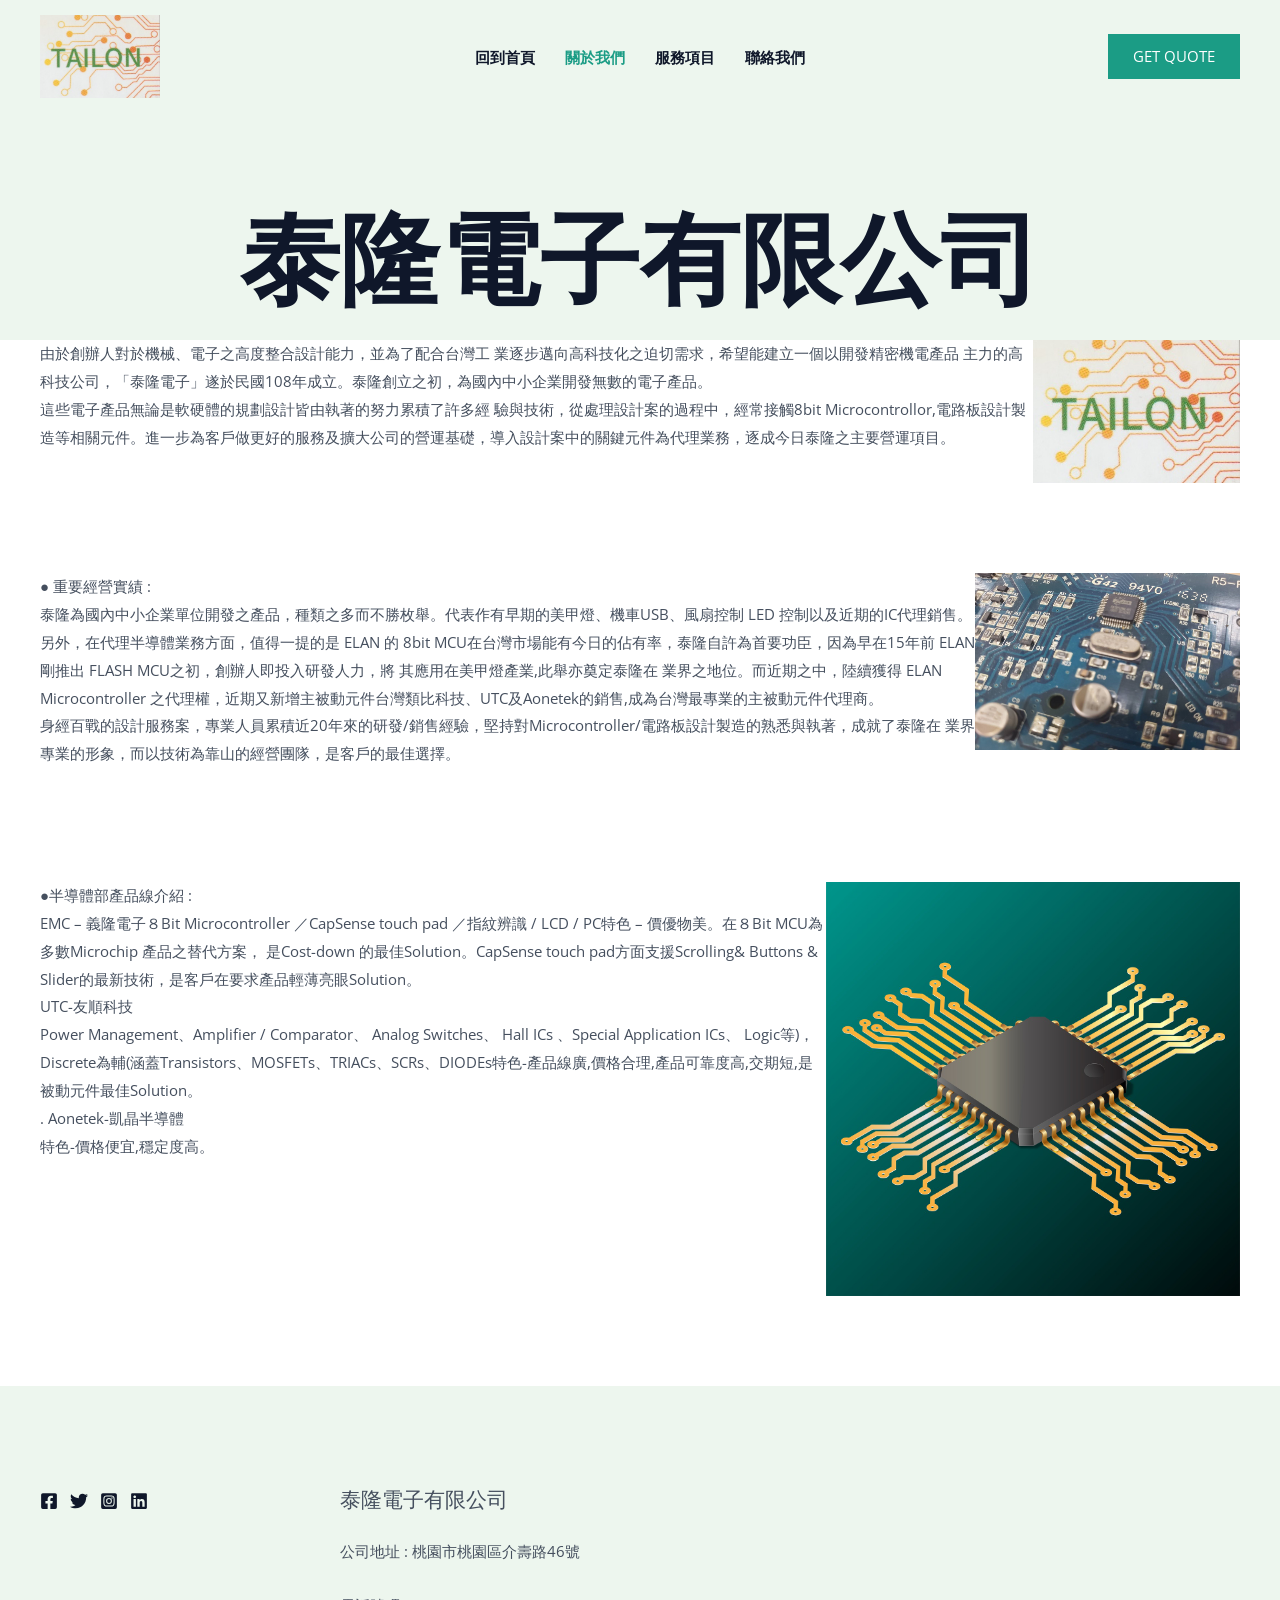
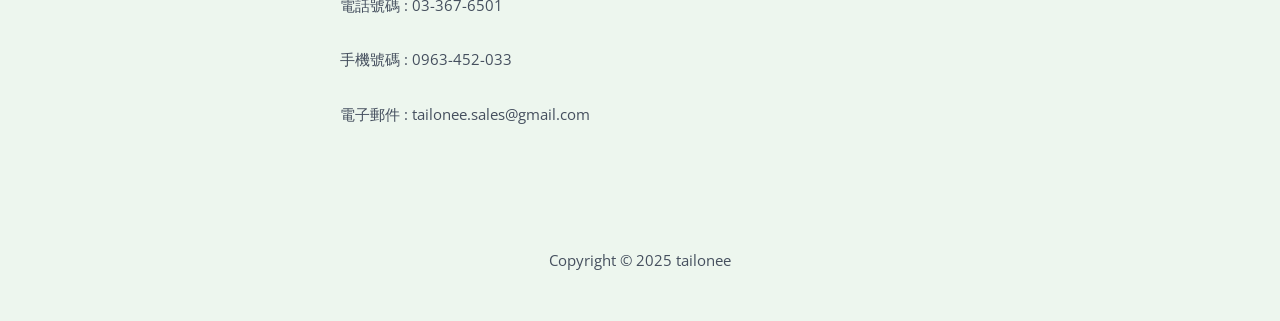
==== commit 6b1cf97f: "2025/06/02" ====
--- a/about/index.html
+++ b/about/index.html
@@ -31,13 +31,13 @@
 	}</style>
 <style id="global-styles-inline-css">:root{--wp--preset--aspect-ratio--square: 1;--wp--preset--aspect-ratio--4-3: 4/3;--wp--preset--aspect-ratio--3-4: 3/4;--wp--preset--aspect-ratio--3-2: 3/2;--wp--preset--aspect-ratio--2-3: 2/3;--wp--preset--aspect-ratio--16-9: 16/9;--wp--preset--aspect-ratio--9-16: 9/16;--wp--preset--color--black: #000000;--wp--preset--color--cyan-bluish-gray: #abb8c3;--wp--preset--color--white: #ffffff;--wp--preset--color--pale-pink: #f78da7;--wp--preset--color--vivid-red: #cf2e2e;--wp--preset--color--luminous-vivid-orange: #ff6900;--wp--preset--color--luminous-vivid-amber: #fcb900;--wp--preset--color--light-green-cyan: #7bdcb5;--wp--preset--color--vivid-green-cyan: #00d084;--wp--preset--color--pale-cyan-blue: #8ed1fc;--wp--preset--color--vivid-cyan-blue: #0693e3;--wp--preset--color--vivid-purple: #9b51e0;--wp--preset--color--ast-global-color-0: var(--ast-global-color-0);--wp--preset--color--ast-global-color-1: var(--ast-global-color-1);--wp--preset--color--ast-global-color-2: var(--ast-global-color-2);--wp--preset--color--ast-global-color-3: var(--ast-global-color-3);--wp--preset--color--ast-global-color-4: var(--ast-global-color-4);--wp--preset--color--ast-global-color-5: var(--ast-global-color-5);--wp--preset--color--ast-global-color-6: var(--ast-global-color-6);--wp--preset--color--ast-global-color-7: var(--ast-global-color-7);--wp--preset--color--ast-global-color-8: var(--ast-global-color-8);--wp--preset--gradient--vivid-cyan-blue-to-vivid-purple: linear-gradient(135deg,rgba(6,147,227,1) 0%,rgb(155,81,224) 100%);--wp--preset--gradient--light-green-cyan-to-vivid-green-cyan: linear-gradient(135deg,rgb(122,220,180) 0%,rgb(0,208,130) 100%);--wp--preset--gradient--luminous-vivid-amber-to-luminous-vivid-orange: linear-gradient(135deg,rgba(252,185,0,1) 0%,rgba(255,105,0,1) 100%);--wp--preset--gradient--luminous-vivid-orange-to-vivid-red: linear-gradient(135deg,rgba(255,105,0,1) 0%,rgb(207,46,46) 100%);--wp--preset--gradient--very-light-gray-to-cyan-bluish-gray: linear-gradient(135deg,rgb(238,238,238) 0%,rgb(169,184,195) 100%);--wp--preset--gradient--cool-to-warm-spectrum: linear-gradient(135deg,rgb(74,234,220) 0%,rgb(151,120,209) 20%,rgb(207,42,186) 40%,rgb(238,44,130) 60%,rgb(251,105,98) 80%,rgb(254,248,76) 100%);--wp--preset--gradient--blush-light-purple: linear-gradient(135deg,rgb(255,206,236) 0%,rgb(152,150,240) 100%);--wp--preset--gradient--blush-bordeaux: linear-gradient(135deg,rgb(254,205,165) 0%,rgb(254,45,45) 50%,rgb(107,0,62) 100%);--wp--preset--gradient--luminous-dusk: linear-gradient(135deg,rgb(255,203,112) 0%,rgb(199,81,192) 50%,rgb(65,88,208) 100%);--wp--preset--gradient--pale-ocean: linear-gradient(135deg,rgb(255,245,203) 0%,rgb(182,227,212) 50%,rgb(51,167,181) 100%);--wp--preset--gradient--electric-grass: linear-gradient(135deg,rgb(202,248,128) 0%,rgb(113,206,126) 100%);--wp--preset--gradient--midnight: linear-gradient(135deg,rgb(2,3,129) 0%,rgb(40,116,252) 100%);--wp--preset--font-size--small: 13px;--wp--preset--font-size--medium: 20px;--wp--preset--font-size--large: 36px;--wp--preset--font-size--x-large: 42px;--wp--preset--spacing--20: 0.44rem;--wp--preset--spacing--30: 0.67rem;--wp--preset--spacing--40: 1rem;--wp--preset--spacing--50: 1.5rem;--wp--preset--spacing--60: 2.25rem;--wp--preset--spacing--70: 3.38rem;--wp--preset--spacing--80: 5.06rem;--wp--preset--shadow--natural: 6px 6px 9px rgba(0, 0, 0, 0.2);--wp--preset--shadow--deep: 12px 12px 50px rgba(0, 0, 0, 0.4);--wp--preset--shadow--sharp: 6px 6px 0px rgba(0, 0, 0, 0.2);--wp--preset--shadow--outlined: 6px 6px 0px -3px rgba(255, 255, 255, 1), 6px 6px rgba(0, 0, 0, 1);--wp--preset--shadow--crisp: 6px 6px 0px rgba(0, 0, 0, 1);}:root { --wp--style--global--content-size: var(--wp--custom--ast-content-width-size);--wp--style--global--wide-size: var(--wp--custom--ast-wide-width-size); }:where(body) { margin: 0; }.wp-site-blocks > .alignleft { float: left; margin-right: 2em; }.wp-site-blocks > .alignright { float: right; margin-left: 2em; }.wp-site-blocks > .aligncenter { justify-content: center; margin-left: auto; margin-right: auto; }:where(.wp-site-blocks) > * { margin-block-start: 24px; margin-block-end: 0; }:where(.wp-site-blocks) > :first-child { margin-block-start: 0; }:where(.wp-site-blocks) > :last-child { margin-block-end: 0; }:root { --wp--style--block-gap: 24px; }:root :where(.is-layout-flow) > :first-child{margin-block-start: 0;}:root :where(.is-layout-flow) > :last-child{margin-block-end: 0;}:root :where(.is-layout-flow) > *{margin-block-start: 24px;margin-block-end: 0;}:root :where(.is-layout-constrained) > :first-child{margin-block-start: 0;}:root :where(.is-layout-constrained) > :last-child{margin-block-end: 0;}:root :where(.is-layout-constrained) > *{margin-block-start: 24px;margin-block-end: 0;}:root :where(.is-layout-flex){gap: 24px;}:root :where(.is-layout-grid){gap: 24px;}.is-layout-flow > .alignleft{float: left;margin-inline-start: 0;margin-inline-end: 2em;}.is-layout-flow > .alignright{float: right;margin-inline-start: 2em;margin-inline-end: 0;}.is-layout-flow > .aligncenter{margin-left: auto !important;margin-right: auto !important;}.is-layout-constrained > .alignleft{float: left;margin-inline-start: 0;margin-inline-end: 2em;}.is-layout-constrained > .alignright{float: right;margin-inline-start: 2em;margin-inline-end: 0;}.is-layout-constrained > .aligncenter{margin-left: auto !important;margin-right: auto !important;}.is-layout-constrained > :where(:not(.alignleft):not(.alignright):not(.alignfull)){max-width: var(--wp--style--global--content-size);margin-left: auto !important;margin-right: auto !important;}.is-layout-constrained > .alignwide{max-width: var(--wp--style--global--wide-size);}body .is-layout-flex{display: flex;}.is-layout-flex{flex-wrap: wrap;align-items: center;}.is-layout-flex > :is(*, div){margin: 0;}body .is-layout-grid{display: grid;}.is-layout-grid > :is(*, div){margin: 0;}body{padding-top: 0px;padding-right: 0px;padding-bottom: 0px;padding-left: 0px;}a:where(:not(.wp-element-button)){text-decoration: none;}:root :where(.wp-element-button, .wp-block-button__link){background-color: #32373c;border-width: 0;color: #fff;font-family: inherit;font-size: inherit;line-height: inherit;padding: calc(0.667em + 2px) calc(1.333em + 2px);text-decoration: none;}.has-black-color{color: var(--wp--preset--color--black) !important;}.has-cyan-bluish-gray-color{color: var(--wp--preset--color--cyan-bluish-gray) !important;}.has-white-color{color: var(--wp--preset--color--white) !important;}.has-pale-pink-color{color: var(--wp--preset--color--pale-pink) !important;}.has-vivid-red-color{color: var(--wp--preset--color--vivid-red) !important;}.has-luminous-vivid-orange-color{color: var(--wp--preset--color--luminous-vivid-orange) !important;}.has-luminous-vivid-amber-color{color: var(--wp--preset--color--luminous-vivid-amber) !important;}.has-light-green-cyan-color{color: var(--wp--preset--color--light-green-cyan) !important;}.has-vivid-green-cyan-color{color: var(--wp--preset--color--vivid-green-cyan) !important;}.has-pale-cyan-blue-color{color: var(--wp--preset--color--pale-cyan-blue) !important;}.has-vivid-cyan-blue-color{color: var(--wp--preset--color--vivid-cyan-blue) !important;}.has-vivid-purple-color{color: var(--wp--preset--color--vivid-purple) !important;}.has-ast-global-color-0-color{color: var(--wp--preset--color--ast-global-color-0) !important;}.has-ast-global-color-1-color{color: var(--wp--preset--color--ast-global-color-1) !important;}.has-ast-global-color-2-color{color: var(--wp--preset--color--ast-global-color-2) !important;}.has-ast-global-color-3-color{color: var(--wp--preset--color--ast-global-color-3) !important;}.has-ast-global-color-4-color{color: var(--wp--preset--color--ast-global-color-4) !important;}.has-ast-global-color-5-color{color: var(--wp--preset--color--ast-global-color-5) !important;}.has-ast-global-color-6-color{color: var(--wp--preset--color--ast-global-color-6) !important;}.has-ast-global-color-7-color{color: var(--wp--preset--color--ast-global-color-7) !important;}.has-ast-global-color-8-color{color: var(--wp--preset--color--ast-global-color-8) !important;}.has-black-background-color{background-color: var(--wp--preset--color--black) !important;}.has-cyan-bluish-gray-background-color{background-color: var(--wp--preset--color--cyan-bluish-gray) !important;}.has-white-background-color{background-color: var(--wp--preset--color--white) !important;}.has-pale-pink-background-color{background-color: var(--wp--preset--color--pale-pink) !important;}.has-vivid-red-background-color{background-color: var(--wp--preset--color--vivid-red) !important;}.has-luminous-vivid-orange-background-color{background-color: var(--wp--preset--color--luminous-vivid-orange) !important;}.has-luminous-vivid-amber-background-color{background-color: var(--wp--preset--color--luminous-vivid-amber) !important;}.has-light-green-cyan-background-color{background-color: var(--wp--preset--color--light-green-cyan) !important;}.has-vivid-green-cyan-background-color{background-color: var(--wp--preset--color--vivid-green-cyan) !important;}.has-pale-cyan-blue-background-color{background-color: var(--wp--preset--color--pale-cyan-blue) !important;}.has-vivid-cyan-blue-background-color{background-color: var(--wp--preset--color--vivid-cyan-blue) !important;}.has-vivid-purple-background-color{background-color: var(--wp--preset--color--vivid-purple) !important;}.has-ast-global-color-0-background-color{background-color: var(--wp--preset--color--ast-global-color-0) !important;}.has-ast-global-color-1-background-color{background-color: var(--wp--preset--color--ast-global-color-1) !important;}.has-ast-global-color-2-background-color{background-color: var(--wp--preset--color--ast-global-color-2) !important;}.has-ast-global-color-3-background-color{background-color: var(--wp--preset--color--ast-global-color-3) !important;}.has-ast-global-color-4-background-color{background-color: var(--wp--preset--color--ast-global-color-4) !important;}.has-ast-global-color-5-background-color{background-color: var(--wp--preset--color--ast-global-color-5) !important;}.has-ast-global-color-6-background-color{background-color: var(--wp--preset--color--ast-global-color-6) !important;}.has-ast-global-color-7-background-color{background-color: var(--wp--preset--color--ast-global-color-7) !important;}.has-ast-global-color-8-background-color{background-color: var(--wp--preset--color--ast-global-color-8) !important;}.has-black-border-color{border-color: var(--wp--preset--color--black) !important;}.has-cyan-bluish-gray-border-color{border-color: var(--wp--preset--color--cyan-bluish-gray) !important;}.has-white-border-color{border-color: var(--wp--preset--color--white) !important;}.has-pale-pink-border-color{border-color: var(--wp--preset--color--pale-pink) !important;}.has-vivid-red-border-color{border-color: var(--wp--preset--color--vivid-red) !important;}.has-luminous-vivid-orange-border-color{border-color: var(--wp--preset--color--luminous-vivid-orange) !important;}.has-luminous-vivid-amber-border-color{border-color: var(--wp--preset--color--luminous-vivid-amber) !important;}.has-light-green-cyan-border-color{border-color: var(--wp--preset--color--light-green-cyan) !important;}.has-vivid-green-cyan-border-color{border-color: var(--wp--preset--color--vivid-green-cyan) !important;}.has-pale-cyan-blue-border-color{border-color: var(--wp--preset--color--pale-cyan-blue) !important;}.has-vivid-cyan-blue-border-color{border-color: var(--wp--preset--color--vivid-cyan-blue) !important;}.has-vivid-purple-border-color{border-color: var(--wp--preset--color--vivid-purple) !important;}.has-ast-global-color-0-border-color{border-color: var(--wp--preset--color--ast-global-color-0) !important;}.has-ast-global-color-1-border-color{border-color: var(--wp--preset--color--ast-global-color-1) !important;}.has-ast-global-color-2-border-color{border-color: var(--wp--preset--color--ast-global-color-2) !important;}.has-ast-global-color-3-border-color{border-color: var(--wp--preset--color--ast-global-color-3) !important;}.has-ast-global-color-4-border-color{border-color: var(--wp--preset--color--ast-global-color-4) !important;}.has-ast-global-color-5-border-color{border-color: var(--wp--preset--color--ast-global-color-5) !important;}.has-ast-global-color-6-border-color{border-color: var(--wp--preset--color--ast-global-color-6) !important;}.has-ast-global-color-7-border-color{border-color: var(--wp--preset--color--ast-global-color-7) !important;}.has-ast-global-color-8-border-color{border-color: var(--wp--preset--color--ast-global-color-8) !important;}.has-vivid-cyan-blue-to-vivid-purple-gradient-background{background: var(--wp--preset--gradient--vivid-cyan-blue-to-vivid-purple) !important;}.has-light-green-cyan-to-vivid-green-cyan-gradient-background{background: var(--wp--preset--gradient--light-green-cyan-to-vivid-green-cyan) !important;}.has-luminous-vivid-amber-to-luminous-vivid-orange-gradient-background{background: var(--wp--preset--gradient--luminous-vivid-amber-to-luminous-vivid-orange) !important;}.has-luminous-vivid-orange-to-vivid-red-gradient-background{background: var(--wp--preset--gradient--luminous-vivid-orange-to-vivid-red) !important;}.has-very-light-gray-to-cyan-bluish-gray-gradient-background{background: var(--wp--preset--gradient--very-light-gray-to-cyan-bluish-gray) !important;}.has-cool-to-warm-spectrum-gradient-background{background: var(--wp--preset--gradient--cool-to-warm-spectrum) !important;}.has-blush-light-purple-gradient-background{background: var(--wp--preset--gradient--blush-light-purple) !important;}.has-blush-bordeaux-gradient-background{background: var(--wp--preset--gradient--blush-bordeaux) !important;}.has-luminous-dusk-gradient-background{background: var(--wp--preset--gradient--luminous-dusk) !important;}.has-pale-ocean-gradient-background{background: var(--wp--preset--gradient--pale-ocean) !important;}.has-electric-grass-gradient-background{background: var(--wp--preset--gradient--electric-grass) !important;}.has-midnight-gradient-background{background: var(--wp--preset--gradient--midnight) !important;}.has-small-font-size{font-size: var(--wp--preset--font-size--small) !important;}.has-medium-font-size{font-size: var(--wp--preset--font-size--medium) !important;}.has-large-font-size{font-size: var(--wp--preset--font-size--large) !important;}.has-x-large-font-size{font-size: var(--wp--preset--font-size--x-large) !important;}
 :root :where(.wp-block-pullquote){font-size: 1.5em;line-height: 1.6;}</style>
-<link rel="stylesheet" id="elementor-frontend-css" href="https://wayne0417.github.io/tailonee.github.io/wp-content/plugins/elementor/assets/css/frontend.min.css?ver=3.29.0" media="all">
-<link rel="stylesheet" id="elementor-post-292-css" href="https://wayne0417.github.io/tailonee.github.io/wp-content/uploads/elementor/css/post-292.css?ver=1748402800" media="all">
-<link rel="stylesheet" id="widget-heading-css" href="https://wayne0417.github.io/tailonee.github.io/wp-content/plugins/elementor/assets/css/widget-heading.min.css?ver=3.29.0" media="all">
+<link rel="stylesheet" id="elementor-frontend-css" href="https://wayne0417.github.io/tailonee.github.io/wp-content/plugins/elementor/assets/css/frontend.min.css?ver=3.29.1" media="all">
+<link rel="stylesheet" id="elementor-post-292-css" href="https://wayne0417.github.io/tailonee.github.io/wp-content/uploads/elementor/css/post-292.css?ver=1748844145" media="all">
+<link rel="stylesheet" id="widget-heading-css" href="https://wayne0417.github.io/tailonee.github.io/wp-content/plugins/elementor/assets/css/widget-heading.min.css?ver=3.29.1" media="all">
 <link rel="stylesheet" id="swiper-css" href="https://wayne0417.github.io/tailonee.github.io/wp-content/plugins/elementor/assets/lib/swiper/v8/css/swiper.min.css?ver=8.4.5" media="all">
-<link rel="stylesheet" id="e-swiper-css" href="https://wayne0417.github.io/tailonee.github.io/wp-content/plugins/elementor/assets/css/conditionals/e-swiper.min.css?ver=3.29.0" media="all">
-<link rel="stylesheet" id="widget-image-css" href="https://wayne0417.github.io/tailonee.github.io/wp-content/plugins/elementor/assets/css/widget-image.min.css?ver=3.29.0" media="all">
-<link rel="stylesheet" id="elementor-post-884-css" href="https://wayne0417.github.io/tailonee.github.io/wp-content/uploads/elementor/css/post-884.css?ver=1748402854" media="all">
+<link rel="stylesheet" id="e-swiper-css" href="https://wayne0417.github.io/tailonee.github.io/wp-content/plugins/elementor/assets/css/conditionals/e-swiper.min.css?ver=3.29.1" media="all">
+<link rel="stylesheet" id="widget-image-css" href="https://wayne0417.github.io/tailonee.github.io/wp-content/plugins/elementor/assets/css/widget-image.min.css?ver=3.29.1" media="all">
+<link rel="stylesheet" id="elementor-post-884-css" href="https://wayne0417.github.io/tailonee.github.io/wp-content/uploads/elementor/css/post-884.css?ver=1748844222" media="all">
 <link rel="stylesheet" id="elementor-gf-local-roboto-css" href="https://wayne0417.github.io/tailonee.github.io/wp-content/uploads/elementor/google-fonts/css/roboto.css?ver=1747718051" media="all">
 <link rel="stylesheet" id="elementor-gf-local-robotoslab-css" href="https://wayne0417.github.io/tailonee.github.io/wp-content/uploads/elementor/google-fonts/css/robotoslab.css?ver=1747718075" media="all">
 <!--[if IE]>
@@ -56,7 +56,7 @@
 <link rel="shortlink" href="https://wayne0417.github.io/tailonee.github.io/?p=884">
 <link rel="alternate" title="oEmbed (JSON)" type="application/json+oembed" href="https://wayne0417.github.io/tailonee.github.io/wp-json/oembed/1.0/embed?url=https%3A%2F%2Fwayne0417.github.io%2Ftailonee.github.io%2Fabout%2F">
 <link rel="alternate" title="oEmbed (XML)" type="text/xml+oembed" href="https://wayne0417.github.io/tailonee.github.io/wp-json/oembed/1.0/embed?url=https%3A%2F%2Fwayne0417.github.io%2Ftailonee.github.io%2Fabout%2F#038;format=xml">
-<meta name="generator" content="Elementor 3.29.0; features: e_font_icon_svg, additional_custom_breakpoints, e_local_google_fonts, e_element_cache; settings: css_print_method-external, google_font-enabled, font_display-swap">
+<meta name="generator" content="Elementor 3.29.1; features: e_font_icon_svg, additional_custom_breakpoints, e_local_google_fonts, e_element_cache; settings: css_print_method-external, google_font-enabled, font_display-swap">
 <style>.recentcomments a{display:inline !important;padding:0 !important;margin:0 !important;}</style>			<style>.e-con.e-parent:nth-of-type(n+4):not(.e-lazyloaded):not(.e-no-lazyload),
 				.e-con.e-parent:nth-of-type(n+4):not(.e-lazyloaded):not(.e-no-lazyload) * {
 					background-image: none !important;
@@ -334,11 +334,11 @@
 <script src="https://wayne0417.github.io/tailonee.github.io/wp-includes/js/dist/dom-ready.min.js?ver=f77871ff7694fffea381" id="wp-dom-ready-js"></script>
 <script id="starter-templates-zip-preview-js-extra">var starter_templates_zip_preview = {"AstColorPaletteVarPrefix":"--ast-global-color-","AstEleColorPaletteVarPrefix":["ast-global-color-0","ast-global-color-1","ast-global-color-2","ast-global-color-3","ast-global-color-4","ast-global-color-5","ast-global-color-6","ast-global-color-7","ast-global-color-8"]};</script>
 <script src="https://wayne0417.github.io/tailonee.github.io/wp-content/plugins/astra-sites/inc/lib/onboarding/assets/dist/template-preview/main.js?ver=06758d4d807d9d22c6ea" id="starter-templates-zip-preview-js"></script>
-<script src="https://wayne0417.github.io/tailonee.github.io/wp-content/plugins/elementor/assets/js/webpack.runtime.min.js?ver=3.29.0" id="elementor-webpack-runtime-js"></script>
-<script src="https://wayne0417.github.io/tailonee.github.io/wp-content/plugins/elementor/assets/js/frontend-modules.min.js?ver=3.29.0" id="elementor-frontend-modules-js"></script>
+<script src="https://wayne0417.github.io/tailonee.github.io/wp-content/plugins/elementor/assets/js/webpack.runtime.min.js?ver=3.29.1" id="elementor-webpack-runtime-js"></script>
+<script src="https://wayne0417.github.io/tailonee.github.io/wp-content/plugins/elementor/assets/js/frontend-modules.min.js?ver=3.29.1" id="elementor-frontend-modules-js"></script>
 <script src="https://wayne0417.github.io/tailonee.github.io/wp-includes/js/jquery/ui/core.min.js?ver=1.13.3" id="jquery-ui-core-js"></script>
-<script id="elementor-frontend-js-before">var elementorFrontendConfig = {"environmentMode":{"edit":false,"wpPreview":false,"isScriptDebug":false},"i18n":{"shareOnFacebook":"分享到 Facebook","shareOnTwitter":"分享到 Twitter","pinIt":"釘上","download":"Download","downloadImage":"下載圖片","fullscreen":"全螢幕","zoom":"放大","share":"分享","playVideo":"播放影音","previous":"上一張","next":"下一張","close":"關閉","a11yCarouselPrevSlideMessage":"Previous slide","a11yCarouselNextSlideMessage":"Next slide","a11yCarouselFirstSlideMessage":"This is the first slide","a11yCarouselLastSlideMessage":"This is the last slide","a11yCarouselPaginationBulletMessage":"Go to slide"},"is_rtl":false,"breakpoints":{"xs":0,"sm":480,"md":768,"lg":1025,"xl":1440,"xxl":1600},"responsive":{"breakpoints":{"mobile":{"label":"行動裝置","value":767,"default_value":767,"direction":"max","is_enabled":true},"mobile_extra":{"label":"Mobile Landscape","value":880,"default_value":880,"direction":"max","is_enabled":false},"tablet":{"label":"Tablet Portrait","value":1024,"default_value":1024,"direction":"max","is_enabled":true},"tablet_extra":{"label":"Tablet Landscape","value":1200,"default_value":1200,"direction":"max","is_enabled":false},"laptop":{"label":"Laptop","value":1366,"default_value":1366,"direction":"max","is_enabled":false},"widescreen":{"label":"Widescreen","value":2400,"default_value":2400,"direction":"min","is_enabled":false}},"hasCustomBreakpoints":false},"version":"3.29.0","is_static":false,"experimentalFeatures":{"e_font_icon_svg":true,"additional_custom_breakpoints":true,"container":true,"e_local_google_fonts":true,"nested-elements":true,"editor_v2":true,"e_element_cache":true,"home_screen":true,"launchpad-checklist":true,"cloud-library":true,"e_opt_in_v4_page":true},"urls":{"assets":"https:\/\/wayne0417.github.io\/tailonee.github.io\/wp-content\/plugins\/elementor\/assets\/","ajaxurl":"https:\/\/wayne0417.github.io\/tailonee.github.io\/wp-admin\/admin-ajax.php","uploadUrl":"https:\/\/wayne0417.github.io\/tailonee.github.io\/wp-content\/uploads"},"nonces":{"floatingButtonsClickTracking":"0c10fb3edc"},"swiperClass":"swiper","settings":{"page":[],"editorPreferences":[]},"kit":{"active_breakpoints":["viewport_mobile","viewport_tablet"],"global_image_lightbox":"yes","lightbox_enable_counter":"yes","lightbox_enable_fullscreen":"yes","lightbox_enable_zoom":"yes","lightbox_enable_share":"yes","lightbox_title_src":"title","lightbox_description_src":"description"},"post":{"id":884,"title":"%E9%97%9C%E6%96%BC%E6%88%91%E5%80%91%20%E2%80%93%20tailonee","excerpt":"","featuredImage":false}};</script>
-<script src="https://wayne0417.github.io/tailonee.github.io/wp-content/plugins/elementor/assets/js/frontend.min.js?ver=3.29.0" id="elementor-frontend-js"></script>
+<script id="elementor-frontend-js-before">var elementorFrontendConfig = {"environmentMode":{"edit":false,"wpPreview":false,"isScriptDebug":false},"i18n":{"shareOnFacebook":"分享到 Facebook","shareOnTwitter":"分享到 Twitter","pinIt":"釘上","download":"Download","downloadImage":"下載圖片","fullscreen":"全螢幕","zoom":"放大","share":"分享","playVideo":"播放影音","previous":"上一張","next":"下一張","close":"關閉","a11yCarouselPrevSlideMessage":"Previous slide","a11yCarouselNextSlideMessage":"Next slide","a11yCarouselFirstSlideMessage":"This is the first slide","a11yCarouselLastSlideMessage":"This is the last slide","a11yCarouselPaginationBulletMessage":"Go to slide"},"is_rtl":false,"breakpoints":{"xs":0,"sm":480,"md":768,"lg":1025,"xl":1440,"xxl":1600},"responsive":{"breakpoints":{"mobile":{"label":"行動裝置","value":767,"default_value":767,"direction":"max","is_enabled":true},"mobile_extra":{"label":"Mobile Landscape","value":880,"default_value":880,"direction":"max","is_enabled":false},"tablet":{"label":"Tablet Portrait","value":1024,"default_value":1024,"direction":"max","is_enabled":true},"tablet_extra":{"label":"Tablet Landscape","value":1200,"default_value":1200,"direction":"max","is_enabled":false},"laptop":{"label":"Laptop","value":1366,"default_value":1366,"direction":"max","is_enabled":false},"widescreen":{"label":"Widescreen","value":2400,"default_value":2400,"direction":"min","is_enabled":false}},"hasCustomBreakpoints":false},"version":"3.29.1","is_static":false,"experimentalFeatures":{"e_font_icon_svg":true,"additional_custom_breakpoints":true,"container":true,"e_local_google_fonts":true,"nested-elements":true,"editor_v2":true,"e_element_cache":true,"home_screen":true,"launchpad-checklist":true,"cloud-library":true,"e_opt_in_v4_page":true},"urls":{"assets":"https:\/\/wayne0417.github.io\/tailonee.github.io\/wp-content\/plugins\/elementor\/assets\/","ajaxurl":"https:\/\/wayne0417.github.io\/tailonee.github.io\/wp-admin\/admin-ajax.php","uploadUrl":"https:\/\/wayne0417.github.io\/tailonee.github.io\/wp-content\/uploads"},"nonces":{"floatingButtonsClickTracking":"e91b58b305"},"swiperClass":"swiper","settings":{"page":[],"editorPreferences":[]},"kit":{"active_breakpoints":["viewport_mobile","viewport_tablet"],"global_image_lightbox":"yes","lightbox_enable_counter":"yes","lightbox_enable_fullscreen":"yes","lightbox_enable_zoom":"yes","lightbox_enable_share":"yes","lightbox_title_src":"title","lightbox_description_src":"description"},"post":{"id":884,"title":"%E9%97%9C%E6%96%BC%E6%88%91%E5%80%91%20%E2%80%93%20tailonee","excerpt":"","featuredImage":false}};</script>
+<script src="https://wayne0417.github.io/tailonee.github.io/wp-content/plugins/elementor/assets/js/frontend.min.js?ver=3.29.1" id="elementor-frontend-js"></script>
 <script src="https://wayne0417.github.io/tailonee.github.io/wp-content/plugins/elementor/assets/lib/swiper/v8/swiper.min.js?ver=8.4.5" id="swiper-js"></script>
 			<script>/(trident|msie)/i.test(navigator.userAgent)&&document.getElementById&&window.addEventListener&&window.addEventListener("hashchange",function(){var t,e=location.hash.substring(1);/^[A-z0-9_-]+$/.test(e)&&(t=document.getElementById(e))&&(/^(?:a|select|input|button|textarea)$/i.test(t.tagName)||(t.tabIndex=-1),t.focus())},!1);</script>
 				</body>
